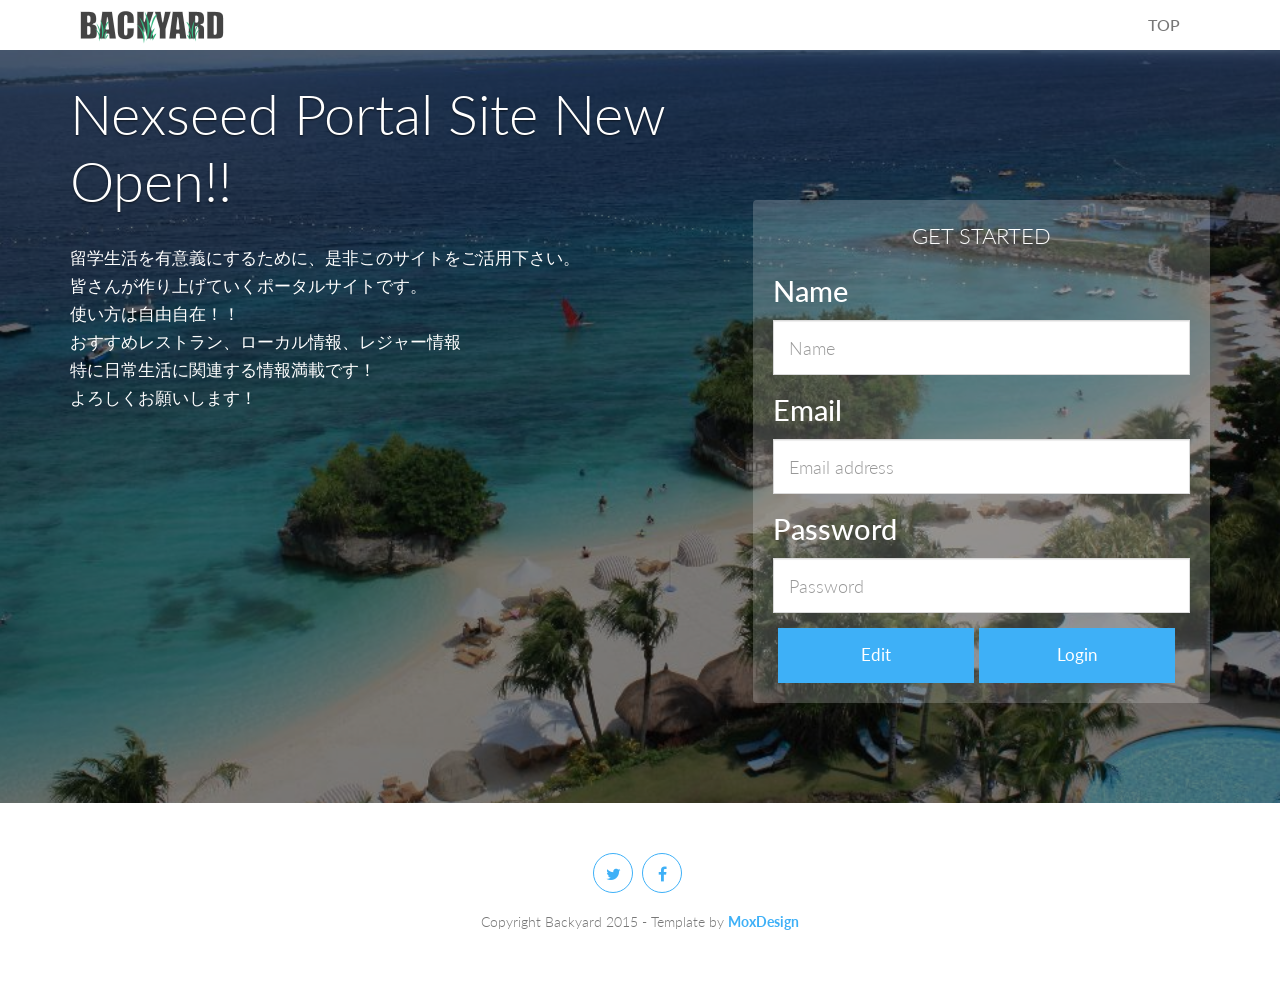
==== backyard/check_regist.html @ 1ed61579 "ファイル名変更" ====
<!DOCTYPE html>
<html lang="ja">
<head>

<!-- /.website title -->
<title>Nexseed Portal</title>
<meta name="viewport" content="width=device-width, initial-scale=1, maximum-scale=1, user-scalable=no">
<meta charset="UTF-8">

<!-- CSS Files -->
<link href="css/bootstrap.min.css" rel="stylesheet" media="screen">
<link href="css/font-awesome.min.css" rel="stylesheet">
<link href="fonts/icon-7-stroke/css/pe-icon-7-stroke.css" rel="stylesheet">
<link href="css/animate.css" rel="stylesheet" media="screen">
<link href="css/owl.theme.css" rel="stylesheet">
<link href="css/owl.carousel.css" rel="stylesheet">

<!-- Colors -->
<link href="css/css-index.css" rel="stylesheet" media="screen">
<!-- <link href="css/css-index-green.css" rel="stylesheet" media="screen"> -->
<!-- <link href="css/css-index-purple.css" rel="stylesheet" media="screen"> -->
<!-- <link href="css/css-index-red.css" rel="stylesheet" media="screen"> -->
<!-- <link href="css/css-index-orange.css" rel="stylesheet" media="screen"> -->
<!-- <link href="css/css-index-yellow.css" rel="stylesheet" media="screen"> -->

<!-- Google Fonts -->
<link rel="stylesheet" href="http://fonts.googleapis.com/css?family=Lato:100,300,400,700,900,100italic,300italic,400italic,700italic,900italic" />

</head>
  
<body data-spy="scroll" data-target="#navbar-scroll">
	<!-- さとしさん担当 -->
<div id="menu">
	<nav class="navbar-wrapper navbar-default" role="navigation">
		<div class="container">
			  <div class="navbar-header">
				<button type="button" class="navbar-toggle" data-toggle="collapse" data-target=".navbar-backyard">
				  <span class="sr-only">Toggle navigation</span>
				  <span class="icon-bar"></span>
				  <span class="icon-bar"></span>
				  <span class="icon-bar"></span>
				</button>
				<a class="navbar-brand site-name" href="#top"><img src="images/logo2.png" alt="logo"></a>
			  </div>
	 		<!-- NAVIGATION -->
			  <div id="navbar-scroll" class="collapse navbar-collapse navbar-backyard navbar-right">
				<ul class="nav navbar-nav">
					<li><a href="#intro">TOP</a></li>
				</ul>
			  </div>
		</div>
	</nav>
</div>
<!-- さとしさん担当 -->

<!-- /.preloader -->
<div id="preloader"></div>
<div id="top"></div>

<!-- /.parallax full screen background image -->
<div class="fullscreen landing parallax" style="background-image:url('images/top_image.jpg');" data-img-width="2000" data-img-height="1333" data-diff="100">
	<div class="overlay">
		<div class="container">
			<div class="row">
				<div class="col-md-7">

					<!-- /.main title -->
						<h1 class="wow fadeInLeft">
						Nexseed Portal Site New Open!!
						</h1>

					<!-- /.header paragraph -->
					<div class="landing-text wow fadeInUp">
						<p>留学生活を有意義にするために、是非このサイトをご活用下さい。<br>
						皆さんが作り上げていくポータルサイトです。<br>
						使い方は自由自在！！<br>
						おすすめレストラン、ローカル情報、レジャー情報<br>
						特に日常生活に関連する情報満載です！<br>
						よろしくお願いします！</p>
					</div>

				</div>
				<!-- /.signup form -->
				<div class="col-md-5">
				<!-- さとしさん担当 -->
					<div class="signup-header wow fadeInUp">
						<h3 class="form-title text-center">GET STARTED</h3>
						<form class="form-header" action="http://moxdesign.us10.list-manage.com/subscribe/post" role="form" method="POST" id="#">
						<input type="hidden" name="u" value="503bdae81fde8612ff4944435">
						<input type="hidden" name="id" value="bfdba52708">
							<div class="form-group">
								<h2>Name</h2>
								<input class="form-control input-lg" name="name" type="text" placeholder="Name" required>
							</div>
							<div class="form-group">
								<h2>Email</h2>
								<input class="form-control input-lg" name="password" type="email" placeholder="Email address" required>
							</div>
							<div class="form-group">
								<h2>Password</h2>
								<input class="form-control input-lg" name="password" type="text" placeholder="Password" required>
							</div>
							<div class="form-group last">
								<input type="submit" class="btn btn-warning btn-block btn-lg" value="Edit" style="margin-left:5px; float:left;">
 								<input type="submit" class="btn btn-warning btn-block btn-lg" value="Login" style="margin-left:5px; float:left;">
							</div>
						</form>
					</div>
				<!-- さとしさん担当終わり -->
				</div>
			</div>
		</div> 
	</div> 
</div>
 



<!-- /.intro section -->
<!-- <div id="intro">
	<div class="container">
		<div class="row"> -->
			<!-- /.intro content -->
			<!-- <div class="col-md-6 wow slideInRight">
				<h2>情報を探す</h2>
				<p></p>

					<div class="btn-section"><a href="#feature" class="btn-default">Learn More</a></div>
			</div>
		</div>
	</div>
</div> -->

<!-- /.feature section -->
<!-- <div id="feature">
	<div class="container">
		<div class="row row-feat">
			<div class="col-md-8"> -->
			
				<!-- /.feature 1 -->
				<!-- <div class="col-sm-6 feat-list">
					<i class="pe-7s-notebook pe-5x pe-va wow fadeInUp"></i>
					<div class="inner">
						<h4>Marketing Strategy</h4>
						<p>Good marketing makes the company look smart. Great marketing makes the customer feel smart.
						</p>
					</div>
				</div>
			</div>
		</div>
	</div>
</div>
 -->



<!-- /.download section -->
<!-- <div id="download">
	<div class="action fullscreen parallax" style="background-image:url('images/bg.jpg');" data-img-width="2000" data-img-height="1333" data-diff="100">
		<div class="overlay">
			<div class="container">
				<div class="col-md-8 col-md-offset-2 col-sm-12 text-center">
				</div>	
			</div>	
		</div>
	</div>
</div>
 -->

<!-- /.testimonial section -->
<!-- <div id="testi">
	<div class="container">
		<div class="text-center">
			<h2 class="wow fadeInLeft">最新の投稿</h2>
			<div class="title-line wow fadeInRight"></div>
		</div>
		<div class="row">
			<div class="col-sm-10 col-sm-offset-1">	
			   <div id="owl-testi" class="owl-carousel owl-theme wow fadeInUp">
				  -->
					<!-- /.testimonial 1 -->
					<!-- <div class="testi-item">
						<div class="box"> -->
						
							<!-- /.testimonial content -->
							<!-- <p class="message text-center">ここに最新コメント表示する</p>
						</div>
					</div>
				</div>
			</div>	
		</div>	
	</div>
</div> -->
<!-- /.footer -->
<footer id="footer">
	<div class="container">
		<div class="col-sm-4 col-sm-offset-4">
			<!-- /.social links -->
				<div class="social text-center">
					<ul>
						<li><a class="wow fadeInUp" href="https://twitter.com/"><i class="fa fa-twitter"></i></a></li>
						<li><a class="wow fadeInUp" href="https://www.facebook.com/" data-wow-delay="0.2s"><i class="fa fa-facebook"></i></a></li>
						<!-- <li><a class="wow fadeInUp" href="https://plus.google.com/" data-wow-delay="0.4s"><i class="fa fa-google-plus"></i></a></li> -->
						<!-- <li><a class="wow fadeInUp" href="https://instagram.com/" data-wow-delay="0.6s"><i class="fa fa-instagram"></i></a></li> -->
					</ul>
				</div>	
			<div class="text-center wow fadeInUp" style="font-size: 14px;">Copyright Backyard 2015 - Template by <a href="http://www.moxdesign.com">MoxDesign</a></div>
			<a href="#" class="scrollToTop"><i class="pe-7s-up-arrow pe-va"></i></a>
		</div>	
	</div>	
</footer>
	
	<!-- /.javascript files -->
    <script src="js/jquery.js"></script>
    <script src="js/bootstrap.min.js"></script>
    <script src="js/custom.js"></script>
    <script src="js/jquery.sticky.js"></script>
	<script src="js/wow.min.js"></script>
	<script src="js/owl.carousel.min.js"></script>
	<script>
		new WOW().init();
	</script>
  </body>
</html>
---- backyard/fonts/icon-7-stroke/css/pe-icon-7-stroke.css ----
@font-face {
	font-family: 'Pe-icon-7-stroke';
	src:url('../fonts/Pe-icon-7-stroke.eot?-2irksn');
	src:url('../fonts/Pe-icon-7-stroke.eot?#iefix-2irksn') format('embedded-opentype'),
		url('../fonts/Pe-icon-7-stroke.woff?-2irksn') format('woff'),
		url('../fonts/Pe-icon-7-stroke.ttf?-2irksn') format('truetype'),
		url('../fonts/Pe-icon-7-stroke.svg?-2irksn#Pe-icon-7-stroke') format('svg');
	font-weight: normal;
	font-style: normal;
}

[class^="pe-7s-"], [class*=" pe-7s-"] {
	display: inline-block;
	font-family: 'Pe-icon-7-stroke';
	speak: none;
	font-style: normal;
	font-weight: normal;
	font-variant: normal;
	text-transform: none;
	line-height: 1;

	/* Better Font Rendering =========== */
	-webkit-font-smoothing: antialiased;
	-moz-osx-font-smoothing: grayscale;
}

.pe-7s-cloud-upload:before {
	content: "\e68a";
}
.pe-7s-cash:before {
	content: "\e68c";
}
.pe-7s-close:before {
	content: "\e680";
}
.pe-7s-bluetooth:before {
	content: "\e68d";
}
.pe-7s-cloud-download:before {
	content: "\e68b";
}
.pe-7s-way:before {
	content: "\e68e";
}
.pe-7s-close-circle:before {
	content: "\e681";
}
.pe-7s-id:before {
	content: "\e68f";
}
.pe-7s-angle-up:before {
	content: "\e682";
}
.pe-7s-wristwatch:before {
	content: "\e690";
}
.pe-7s-angle-up-circle:before {
	content: "\e683";
}
.pe-7s-world:before {
	content: "\e691";
}
.pe-7s-angle-right:before {
	content: "\e684";
}
.pe-7s-volume:before {
	content: "\e692";
}
.pe-7s-angle-right-circle:before {
	content: "\e685";
}
.pe-7s-users:before {
	content: "\e693";
}
.pe-7s-angle-left:before {
	content: "\e686";
}
.pe-7s-user-female:before {
	content: "\e694";
}
.pe-7s-angle-left-circle:before {
	content: "\e687";
}
.pe-7s-up-arrow:before {
	content: "\e695";
}
.pe-7s-angle-down:before {
	content: "\e688";
}
.pe-7s-switch:before {
	content: "\e696";
}
.pe-7s-angle-down-circle:before {
	content: "\e689";
}
.pe-7s-scissors:before {
	content: "\e697";
}
.pe-7s-wallet:before {
	content: "\e600";
}
.pe-7s-safe:before {
	content: "\e698";
}
.pe-7s-volume2:before {
	content: "\e601";
}
.pe-7s-volume1:before {
	content: "\e602";
}
.pe-7s-voicemail:before {
	content: "\e603";
}
.pe-7s-video:before {
	content: "\e604";
}
.pe-7s-user:before {
	content: "\e605";
}
.pe-7s-upload:before {
	content: "\e606";
}
.pe-7s-unlock:before {
	content: "\e607";
}
.pe-7s-umbrella:before {
	content: "\e608";
}
.pe-7s-trash:before {
	content: "\e609";
}
.pe-7s-tools:before {
	content: "\e60a";
}
.pe-7s-timer:before {
	content: "\e60b";
}
.pe-7s-ticket:before {
	content: "\e60c";
}
.pe-7s-target:before {
	content: "\e60d";
}
.pe-7s-sun:before {
	content: "\e60e";
}
.pe-7s-study:before {
	content: "\e60f";
}
.pe-7s-stopwatch:before {
	content: "\e610";
}
.pe-7s-star:before {
	content: "\e611";
}
.pe-7s-speaker:before {
	content: "\e612";
}
.pe-7s-signal:before {
	content: "\e613";
}
.pe-7s-shuffle:before {
	content: "\e614";
}
.pe-7s-shopbag:before {
	content: "\e615";
}
.pe-7s-share:before {
	content: "\e616";
}
.pe-7s-server:before {
	content: "\e617";
}
.pe-7s-search:before {
	content: "\e618";
}
.pe-7s-film:before {
	content: "\e6a5";
}
.pe-7s-science:before {
	content: "\e619";
}
.pe-7s-disk:before {
	content: "\e6a6";
}
.pe-7s-ribbon:before {
	content: "\e61a";
}
.pe-7s-repeat:before {
	content: "\e61b";
}
.pe-7s-refresh:before {
	content: "\e61c";
}
.pe-7s-add-user:before {
	content: "\e6a9";
}
.pe-7s-refresh-cloud:before {
	content: "\e61d";
}
.pe-7s-paperclip:before {
	content: "\e69c";
}
.pe-7s-radio:before {
	content: "\e61e";
}
.pe-7s-note2:before {
	content: "\e69d";
}
.pe-7s-print:before {
	content: "\e61f";
}
.pe-7s-network:before {
	content: "\e69e";
}
.pe-7s-prev:before {
	content: "\e620";
}
.pe-7s-mute:before {
	content: "\e69f";
}
.pe-7s-power:before {
	content: "\e621";
}
.pe-7s-medal:before {
	content: "\e6a0";
}
.pe-7s-portfolio:before {
	content: "\e622";
}
.pe-7s-like2:before {
	content: "\e6a1";
}
.pe-7s-plus:before {
	content: "\e623";
}
.pe-7s-left-arrow:before {
	content: "\e6a2";
}
.pe-7s-play:before {
	content: "\e624";
}
.pe-7s-key:before {
	content: "\e6a3";
}
.pe-7s-plane:before {
	content: "\e625";
}
.pe-7s-joy:before {
	content: "\e6a4";
}
.pe-7s-photo-gallery:before {
	content: "\e626";
}
.pe-7s-pin:before {
	content: "\e69b";
}
.pe-7s-phone:before {
	content: "\e627";
}
.pe-7s-plug:before {
	content: "\e69a";
}
.pe-7s-pen:before {
	content: "\e628";
}
.pe-7s-right-arrow:before {
	content: "\e699";
}
.pe-7s-paper-plane:before {
	content: "\e629";
}
.pe-7s-delete-user:before {
	content: "\e6a7";
}
.pe-7s-paint:before {
	content: "\e62a";
}
.pe-7s-bottom-arrow:before {
	content: "\e6a8";
}
.pe-7s-notebook:before {
	content: "\e62b";
}
.pe-7s-note:before {
	content: "\e62c";
}
.pe-7s-next:before {
	content: "\e62d";
}
.pe-7s-news-paper:before {
	content: "\e62e";
}
.pe-7s-musiclist:before {
	content: "\e62f";
}
.pe-7s-music:before {
	content: "\e630";
}
.pe-7s-mouse:before {
	content: "\e631";
}
.pe-7s-more:before {
	content: "\e632";
}
.pe-7s-moon:before {
	content: "\e633";
}
.pe-7s-monitor:before {
	content: "\e634";
}
.pe-7s-micro:before {
	content: "\e635";
}
.pe-7s-menu:before {
	content: "\e636";
}
.pe-7s-map:before {
	content: "\e637";
}
.pe-7s-map-marker:before {
	content: "\e638";
}
.pe-7s-mail:before {
	content: "\e639";
}
.pe-7s-mail-open:before {
	content: "\e63a";
}
.pe-7s-mail-open-file:before {
	content: "\e63b";
}
.pe-7s-magnet:before {
	content: "\e63c";
}
.pe-7s-loop:before {
	content: "\e63d";
}
.pe-7s-look:before {
	content: "\e63e";
}
.pe-7s-lock:before {
	content: "\e63f";
}
.pe-7s-lintern:before {
	content: "\e640";
}
.pe-7s-link:before {
	content: "\e641";
}
.pe-7s-like:before {
	content: "\e642";
}
.pe-7s-light:before {
	content: "\e643";
}
.pe-7s-less:before {
	content: "\e644";
}
.pe-7s-keypad:before {
	content: "\e645";
}
.pe-7s-junk:before {
	content: "\e646";
}
.pe-7s-info:before {
	content: "\e647";
}
.pe-7s-home:before {
	content: "\e648";
}
.pe-7s-help2:before {
	content: "\e649";
}
.pe-7s-help1:before {
	content: "\e64a";
}
.pe-7s-graph3:before {
	content: "\e64b";
}
.pe-7s-graph2:before {
	content: "\e64c";
}
.pe-7s-graph1:before {
	content: "\e64d";
}
.pe-7s-graph:before {
	content: "\e64e";
}
.pe-7s-global:before {
	content: "\e64f";
}
.pe-7s-gleam:before {
	content: "\e650";
}
.pe-7s-glasses:before {
	content: "\e651";
}
.pe-7s-gift:before {
	content: "\e652";
}
.pe-7s-folder:before {
	content: "\e653";
}
.pe-7s-flag:before {
	content: "\e654";
}
.pe-7s-filter:before {
	content: "\e655";
}
.pe-7s-file:before {
	content: "\e656";
}
.pe-7s-expand1:before {
	content: "\e657";
}
.pe-7s-exapnd2:before {
	content: "\e658";
}
.pe-7s-edit:before {
	content: "\e659";
}
.pe-7s-drop:before {
	content: "\e65a";
}
.pe-7s-drawer:before {
	content: "\e65b";
}
.pe-7s-download:before {
	content: "\e65c";
}
.pe-7s-display2:before {
	content: "\e65d";
}
.pe-7s-display1:before {
	content: "\e65e";
}
.pe-7s-diskette:before {
	content: "\e65f";
}
.pe-7s-date:before {
	content: "\e660";
}
.pe-7s-cup:before {
	content: "\e661";
}
.pe-7s-culture:before {
	content: "\e662";
}
.pe-7s-crop:before {
	content: "\e663";
}
.pe-7s-credit:before {
	content: "\e664";
}
.pe-7s-copy-file:before {
	content: "\e665";
}
.pe-7s-config:before {
	content: "\e666";
}
.pe-7s-compass:before {
	content: "\e667";
}
.pe-7s-comment:before {
	content: "\e668";
}
.pe-7s-coffee:before {
	content: "\e669";
}
.pe-7s-cloud:before {
	content: "\e66a";
}
.pe-7s-clock:before {
	content: "\e66b";
}
.pe-7s-check:before {
	content: "\e66c";
}
.pe-7s-chat:before {
	content: "\e66d";
}
.pe-7s-cart:before {
	content: "\e66e";
}
.pe-7s-camera:before {
	content: "\e66f";
}
.pe-7s-call:before {
	content: "\e670";
}
.pe-7s-calculator:before {
	content: "\e671";
}
.pe-7s-browser:before {
	content: "\e672";
}
.pe-7s-box2:before {
	content: "\e673";
}
.pe-7s-box1:before {
	content: "\e674";
}
.pe-7s-bookmarks:before {
	content: "\e675";
}
.pe-7s-bicycle:before {
	content: "\e676";
}
.pe-7s-bell:before {
	content: "\e677";
}
.pe-7s-battery:before {
	content: "\e678";
}
.pe-7s-ball:before {
	content: "\e679";
}
.pe-7s-back:before {
	content: "\e67a";
}
.pe-7s-attention:before {
	content: "\e67b";
}
.pe-7s-anchor:before {
	content: "\e67c";
}
.pe-7s-albums:before {
	content: "\e67d";
}
.pe-7s-alarm:before {
	content: "\e67e";
}
.pe-7s-airplay:before {
	content: "\e67f";
}
---- backyard/css/css-index.css ----
/**
* Backyard
* Landing Page Template
* Author: MoxDesign - http://www.moxdesign.com
**/

html, body {
	width: 100%;
	overflow-x: hidden;
}
body {
	height:100%;
	font-family: "Lato", "Serif";
	font-weight: 300;
	padding:0;
	margin:0;
	font-size:16px;
	line-height: 28px;
	color: #777; 
	background: #fff;
	overflow-x:hidden;
	position: relative;
}
h1 { font-size: 3em; line-height:1.2em; margin:0 0 .3em; }
h2 { font-size: 1.8em; line-height:1.4em; margin:0 0 .3em;  }
h3 { font-size: 1.4em; line-height:1.4em; }
h4 { font-size: 1.25em; line-height:1.4em;}
h5 { font-size: 1.1em; line-height:1.4em; }
h6 { font-size: 1em; line-height:1.2em; }

h1 a, h2 a, h3 a, h4 a, h5 a, h6 a {
	text-decoration: none
}	 
p { 
	padding: 0 0 1em;
	margin:0;
}
a {
	color: #3eb0f7;
	outline: 0;
	font-weight: bold;
	-webkit-transition: all .8s ease;
	transition: all .8s ease;
} 
a:hover {
	text-decoration: none;
	color: #1f2222;
	-webkit-transition: all .8s ease;
	transition: all .8s ease;
}
.highlight {
	color: #3eb0f7;
}
#preloader { 
	position: fixed; 
	left: 0; 
	top: 0; 
	z-index: 999; 
	width: 100%; 
	height: 100%; 
	overflow: visible; 
	background: #fff url(../images/loading.gif) no-repeat center center;
}
.fullscreen {
    width:100%;
    min-height:100%;
	background-repeat:no-repeat;
    background-position:50% 50%;
    background-position:50% 50%\9 !important;
}
.overlay {
    background-color: rgba(0, 0, 0, 0.5);
    position: relative;
    width: 100%;
    height: 100%;
    display: block;
}
#menu {
	z-index: 99;
}
.navbar-default {
	background: rgba(255, 255, 255, 0.95);
	box-shadow: 0px 0.5px 2px #cecece;
}
.navbar-default .navbar-brand {
    padding: 7px;
}
.navbar-default .navbar-nav > li > a {
    color: #777;
	font-weight: 500;
}
.navbar-default .navbar-nav > li > a:hover,
.navbar-default .navbar-nav > li > a:focus {
    color: #3eb0f7;
}
.navbar-default .navbar-nav > .active > a, 
.navbar-default .navbar-nav > .active > a:hover, 
.navbar-default .navbar-nav > .active > a:focus {
	background: transparent;
    color: #3eb0f7;
}
.btn-default {
	font-size: 17px;
	margin: 30px 0 10px;
	margin-right: 10px;
	line-height: 20px;
	padding: 15px 35px;
	height: 50px;
	border: 2px solid #3eb0f7;
	background: transparent;
	transition: all 0.4s;
	color: #3eb0f7;
	border-radius: 100px;
}
.btn-default:hover, .btn-default:focus, .btn-default:active, .btn-default.active, .open > .dropdown-toggle.btn-default {
	border: 2px solid #3eb0f7;
	background: #3eb0f7;
	color: white;
}
.btn-primary {
	font-size: 17px;
	margin: 30px 0 10px;
	margin-right: 10px;
	line-height: 20px;
	padding: 15px 35px;
	height: 50px;
	border: 2px solid #3eb0f7;
	background: #3eb0f7;
	transition: all 0.4s;
	color: white;
	border-radius: 100px;
}
.btn-primary:hover, .btn-primary:focus, .btn-primary:active, .btn-primary.active, .open > .dropdown-toggle.btn-primary {
	border: 2px solid #3eb0f7;
	background: transparent;
	color: #3eb0f7;
}
.btn-secondary {
	font-size: 20px;
	font-weight: 300;
	line-height: 20px;
	padding: 20px 50px;
	height: 65px;
	border: none;
	background: #3eb0f7;
	transition: all 0.4s;
	color: white;
	border-radius: 4px;
}
.btn-secondary:hover, .btn-secondary:focus, .btn-secondary:active, .btn-secondary.active, .open > .dropdown-toggle.btn-secondary {
	background: #1f96e0;
	color: white
}

.site-name img {
	width: 150px; 
	height: 37px
}
.logo {
	margin: 100px 0 40px 0;
}
.logo img{
	width: 150px; 
	height: 37px
}
.landing h1{
	font-size: 56px;
	font-weight: 300;
	color: #fff;
	margin: 30px 0 30px 0;
	text-shadow: 0 1px 2px rgba(0, 0, 0, .6);
}
.landing p, .landing h2 {
	color: #fff;
}
.landing-text {
	margin-bottom: 20px;
}
.landing-text p {
	font-size: 17px !important; 
}
.head-btn {
	margin-bottom: 150px;
}
.option {
	text-transform: uppercase;
	padding: 5px;
	min-width: 80px;
	margin-right: 5px;
	transition: all 0.4s;
	font-size: 14px;
	color: #fff;
}
.signup-header {
	margin: 150px 0 100px;
	background: rgba(255,255,255,0.2);
	border-radius: 4px;
	padding-left: 20px;
	padding-right: 20px;
	padding-bottom: 75px;
}
.signup-header h3{
	padding: 20px 0 10px;
	color: white;
	font-weight: 300;
}
.form-header input {
	position: relative;
	padding: 5px 15px;
}
.form-header .form-control {
	border-radius: 0;
	border: solid 1px #dadada;
	background-color: #fff;
	color: #333;
	height: 55px;
}
.form-header .btn {
	border-radius: 0;
	height: 55px;
	width: 100%;
	background-color: #3eb0f7;
	color: white;
	font-size: 17px !important;
	padding: 0 33px;
	border: none;
	margin: 0;
	-webkit-transition: all .8s ease;
	transition: all .8s ease;
}
.form-header .btn:hover {
	background-color: #1f96e0;
	-webkit-transition: all .8s ease;
	transition: all .8s ease;
}
.privacy {
	padding-top: 0;
	font-size: 13px;
}
.signup-header p {
	color: white;
}
.privacy a {
	text-decoration: underline;
	color: white;
	font-weight: 300;
}
#policy {
	padding: 100px 0 70px;
}
#intro {
	padding: 100px 0 70px;
}
#intro h2 {
	font-size: 40px;
	font-weight: 300;
	margin: 15px 0 15px 0;
}
.intro-pic {
	margin-top: 20px;
}
.btn-section {
	padding-top: 20px;
}
#feature {
	padding-top: 100px;
	background: #f6f6f6;
}
#feature h2 {
	margin: 15px 0 15px 0;
	font-size: 40px;
	font-weight: 300;
}
#feature .feature-title p {
	font-size: 18px;
}
.row-feat {
	padding-top: 50px;
}
.feat-list {
	margin-top: 40px;
}
.feat-list i {
	font-size: 48px;
	float: left;
	width: 20%;
	color: #555;
	height: 100%;
	position: relative;
	opacity: 0.6;
	-webkit-transition: all .8s ease;
	transition: all .8s ease;
}
.feat-list:hover i {
	color: #3eb0f7;
	-webkit-transition: all .8s ease;
	transition: all .8s ease;
}
#feature .inner {
	float: left;
	display: inline-block;
	width: 80%;
}
#feature-2 {
	padding: 100px 0 100px;
}
#feature-2 h2 {
	font-size: 40px;
	font-weight: 300;
	margin: 15px 0 15px 0;
}
.feature-2-pic {
	margin-top: 20px;
}
.subscribe {
	color: #fff;
}
.subscribe p {
	margin: 30px auto 30px;
}
.subscribe-form {
	max-width: 400px;
	margin: 50px auto 150px;
	text-align: center;
	overflow: hidden;
}
.subscribe-form form {
	position: relative;
}
.subscribe-form input {
	max-width: 85%;
	position: relative;
	padding: 5px 25px;
}
.subscribe-form .form-control {
	border-radius: 4px 0 0 4px;
	border: none;
	background-color: rgba(255, 255, 255, 0.6);
	color: #333;
	font-size: 1.2em;
	height: 55px;
}
.subscribe-form button {
	border-radius: 0 4px 4px 0;
	background-color: #3eb0f7;
	color: #ffffff;
	font-size: 1em;
	line-height: 52px;
	position: absolute;
	top: 0px;
	right: 0px;
	padding: 0 30px;
	margin: 0;
	-webkit-transition: all .8s ease;
	transition: all .8s ease;
}
.subscribe-form .btn {
	height: 55px;
}
.subscribe-form .btn:hover {
	background-color: #1f96e0;
	color: #fff;
	-webkit-transition: all .8s ease;
	transition: all .8s ease;
}
.subscribe-form .form-control::-webkit-input-placeholder {
	color: #333;
}
.subscribe-form .form-control:-moz-placeholder { 
	color: #333;  
}
.subscribe-form .form-control::-moz-placeholder { 
	color: #333;  
}
.subscribe-form .form-control:-ms-input-placeholder {  
	color: #333;  
}
#package {
	padding-top: 100px;
}
.title-line {
    width: 100px;
    height: 3px;
    margin: 0 auto;
    background: #3eb0f7;
}
.price-box {
	border: solid 1px #d1d1d1;
}
.package-option {
	padding: 50px 0 100px;
}
.package-option ul {
	padding: 0;
}
.price-heading h3 {
	margin-top: 0;
}
.price-heading i {
	color: #d1d1d1;
	font-size: 75px;
	margin-top: 20px;
}
.price-group {
	padding: 30px 0 10px;
}
.price-group .dollar {
	font-size: 20px;
	position: relative;
	bottom: 48px;
}
.price-group .price {
	color: #3eb0f7;
	font-size: 90px;
	font-weight: 500;
}
.price-group .time {
	font-size: 18px;
}
.price-feature li {
	margin-left: 30px;
	margin-right: 30px;
	list-style: none;
	border-bottom: solid 1px #d1d1d1;
	line-height: 40px;
}
.btn-price {
	margin: 5px 0 15px;
	font-size: 17px;
	padding: 7px 35px;
	height: 40px;
	background: #3eb0f7;
	transition: all 0.4s;
	color: white;
	border-radius: 4px;	
}
.btn-price:hover {
	background: #1f96e0;
	color: white;
}
#client {
	background: #f6f6f6;
	padding: 70px 0 70px;
}
#client img {
	max-height: 50px;
	margin: 0 20px;
	opacity: 1;
	transition: all 0.3s ease;
	-webkit-transition: all 0.3s ease;
	-moz-transition: all 0.3s ease;
}
#client img:hover {
	opacity: 0.7;
	transition: all 0.3s ease;
	-webkit-transition: all 0.3s ease;
	-moz-transition: all 0.3s ease;
}
#testi {
	padding: 100px 0 100px;
}
.testi-item {
	display: block;
	width: 100%;
	height: auto;
	position: relative;
	margin-top: 30px;
}
.testi-item .box {
	margin-right: 15px;
	margin-left: 15px;
}
.testi-item .box .message {
	padding: 20px;
	font-style: italic;
	line-height: 30px;
	font-weight: 300;
	font-size: 20px;
}
.testi-item .client-pic img {
	width: 70px;
	height: 70px;
	border-radius: 50%;
	max-width: 100%;
}
.testi-item .client-info .client-name {
	margin-top: 10px;
	font-size: 16px;
}
.testi-item .client-info .company {
	font-style: italic;
	color: #3eb0f7;
}
.owl-theme .owl-controls .owl-page span{
	background: #3eb0f7;
}
.video-header {
	margin: 40px 0 30px;
}
.video-embed {
	position: relative;
	padding-top: 56.25%; 
	height: 0;
	background-color: #000000;
	-webkit-box-shadow: 0 5px 15px rgba(0,0,0,0.2);
	box-shadow: 0 5px 15px rgba(0,0,0,0.2);
}
.video-embed iframe {
	position: absolute;
	top: 0;
	left: 0;
	width: 100%;
	height: 100%;
}
.action {
	color: #fff;
}
.action h2 {
	margin-top: 100px;
	font-size: 40px;
	font-weight: 300;
}
.download-cta {
	padding: 50px 0 160px;
}
#contact {
	width: 100%;
	min-height: 100%;
}
#contact  h2{
	color: white;
}
.ul-address a {
	font-weight: normal;
}
.ul-address a:hover {
	color: white;
}
.ul-address li {
	padding-right: 20px; 
	margin-bottom: 8px; 
	list-style: none;
	color: white;
}
.ul-address i {
	margin-left: 15px;
	position: absolute; 
	left: 0;
	color: #3eb0f7; 
	font-size: 25px;
	line-height: 30px;
}
.contact-row {
	margin: 100px 0 100px;
}
#contact-form {
	margin: 0 auto;
}
#contact-form input {
	position: relative;
	padding: 5px 25px;
	width: 100%;
}
#contact-form textarea {
	position: relative;
	padding: 10px 25px;
	width: 100%;
	height: 120px !important;
}
#contact-form .form-control {
	border-radius: 0;
	border: solid 1px #dadada;
	background-color: #fff;
	color: #333;
	font-size: 1.2em;
	height: 55px;
}
#contact-form .btn {
	height: 55px;
	width: 100%;
	background-color: #3eb0f7;
	color: #ffffff;
	font-size: 17px !important;
	line-height: 18px;
	padding: 0 33px;
	border: none;
	border-radius: 0;
	margin: 0;
	-webkit-transition: all .8s ease;
	transition: all .8s ease;
}
#contact-form .btn:hover {
	background-color: #1f96e0;
	-webkit-transition: all .8s ease;
	transition: all .8s ease;
}
#footer {
	background: #fff;
	padding: 50px 0 50px;
}
.social ul {
	padding: 0;
	list-style: none;
}
.social li {
	display: inline-block;
	padding-right: .3em;
	padding-bottom: .3em;
}
.social li a {
	display: block;
	width: 40px;
	height: 40px;
	line-height: 40px;
	color: #3eb0f7;
	border-radius: 50%;
	background: #fff;
	border: solid 1px #3eb0f7;
	-webkit-transition: all .8s ease;
	transition: all .8s ease;
}
.social li a:hover {
	color: #fff;
	background: #3eb0f7;
}
#shortcode-basic {
	padding: 70px 0 10px;
}
#shortcode-button {
	padding: 50px 0 10px;
	width: 100%;
	min-height: 100%;
}
#shortcode-button .form-horizontal {
	padding-left: 20px;
	padding-right: 20px;
}
#shortcode-icon {
	padding: 70px 0 10px;
}
#shortcode-alert {
	padding: 70px 0 10px;
}
#shortcode-table {
	padding: 70px 0 10px;
}
#shortcode-column {
	padding: 50px 0 10px;
}
.social-icons i {
	color: #3eb0f7;
	font-size: 30px;
	line-height: 40px
}
#shortcode-alert {
	padding: 70px 0 30px;
}
.alert { 
	border: none; 
	border-radius: 0; 
	position: relative; 
	font-size: 17px; 
	line-height: 22px; 
	padding: 16px; 
	padding-left: 60px; 
}
.alert i { 
	font-size: 28px; 
	position: absolute; 
	left: 15px; 
	top: 13px; 
} 
.icon-demo i {
	font-size: 70px;
	margin-right: 20px;
}
.table > thead > tr > th { 
	background: #3eb0f7; 
	color: #fff; 
	border-bottom: 0; 
	text-transform: uppercase; 
}
.table > thead > tr > th, 
.table > tbody > tr > td { 
	font-size: 15px; 
	font-weight: 300; 
	padding: 20px 20px; 
}
.table-bg > tbody > tr:nth-child(odd) > td, 
.table-bg > tbody > tr:nth-child(odd) > th { 
	background: #fff; 
}
.table-bg > tbody > tr:nth-child(even) > td, 
.table-bg > tbody > tr:nth-child(even) > th { 
	background: #f6f6f6; 
}
.scrollToTop{
	width: 40px; 
	height: 40px;
	padding: 5px;
	font-size: 30px;
	text-align: center; 
	background: rgba(0, 0, 0, 0.2);
	color: white;
	position: fixed;
	bottom: 20px;
	right: 20px;
	border-radius: 50%;
	display: none;
}
.scrollToTop:hover{
	color: #3eb0f7;
}
.control-group .controls {
	overflow-x: hidden;
}
/* iPads (portrait) ----------- */
@media only screen 
and (min-width : 768px) 
and (max-width : 1024px) 
and (orientation : portrait) {
	.head-btn {
		margin: 50px 0 100px;
	}
	.signup-header {
		margin: 50px 0 100px;
	}
	.price-feature li {
		margin-left: 15px;
		margin-right: 15px;
	}
	.btn-price {
		padding: 7px 25px;
	}
	#intro {
		padding: 30px 0 50px;
	}
	#policy {
		padding: 30px 0 50px;
	}
	#intro h2, #feature-2 h2 {
		text-align: center;
	}
	#intro p, #feature-2 p {
		text-align: center;
	}
	.btn-section {
		text-align: center;
	}
	#feature {
		padding-top: 75px;
	}
	.feature-img {
		margin-top: 0;
	}	
	.row-feat {
		padding-top: 10px;
		padding-bottom: 40px;
	}
	#feature-2 {
		padding: 80px 0 80px;
	}
	.feature-2-pic {
		margin-top: 40px;
	}
	#client img {
		margin: 10px 0 10px;
		max-height: 40px;
	}	
	.video-header {
		margin: 50px 0 30px;
	}
	#bottom-action {
		text-align: center;
	}
	.button-demo li {
		padding-bottom: 50px;
	}
}

/* iPads (landscape) ----------- */
@media only screen 
and (min-width : 768px) 
and (max-width : 1024px) 
and (orientation : landscape) {
	.logo {
		margin: 100px 0 30px 0;
	}
	.landing h1{
		margin: 60px 0 60px 0;
	}	
	.landing-text {
		margin: 60px 0 40px 0;
	}
	.signup-header {
		margin-top: 250px;
	}
	.intro-pic {
		margin-top: 100px;
	}
	.feature-img {
		margin-top: 30px;
	}	
	.feat-list {
		margin-top: 10px;
	}
	.feat-list p {
		font-size: 15px;
	}
	.feature-2-pic {
		margin-top: 50px;
	}
	#client img {
		max-height: 45px;
	}	
	.video-header {
		margin: 50px 0 30px;
	}
}

/* smart-phone ----------- */
@media (max-width: 767px) {
	.logo {
		margin: 40px 0 30px 0;
	}
	.head-btn {
		margin: 30px 0 80px;
	}
	.signup-header {
		margin: 70px 0 80px;
	}
	#intro {
		padding: 70px 0 70px;
	}
	#policy {
		padding: 70px 0 70px;
	}
	#intro h2, #feature-2 h2 {
		font-weight: 150;
		text-align: center;
	}
	#intro p, #feature-2 p {
		text-align: center;
	}
	.btn-section {
		text-align: center;
	}
	#feature {
		padding-top: 50px;
	}
	.row-feat {
		padding-top: 10px;
		padding-bottom: 40px;
	}
	.feat-list i {
		padding-left: 40px;
	}
	#feature-2 {
		padding: 40px 0 50px;
	}
	.feature-2-pic {
		margin-top: 50px;
	}
	#package {
		padding-top: 80px;
	}
	.package-option {
		padding: 50px 0 50px;
	}
	.price-box {
		margin-bottom: 30px;
	}
	#client img {
		margin: 10px 0 10px;
	}	
	.contact-left {
		margin-bottom: 50px;
	}
	.video-header {
		margin: 50px 0 30px;
	}
	#bottom-action {
		text-align: center;
	}
}	
/* iPhone 6Plus (landscape) ----------- */
@media (max-width: 736px) {
	.feature-img {
		margin-top: 0;
	}
}

/* iPhone 6 (landscape) ----------- */
@media (max-width: 667px) {
	.logo {
		margin: 30px 0 30px 0;
	}
	.landing h1{
		font-size: 50px;
		margin: 10px 0 25px 0;
	}
	.landing-text {
		margin-top: 20px;
	}
	.subscribe p {
		margin: 25px auto 15px;
	}
	.subscribe-form {
		margin: 20px auto 100px;
	}
	.action h2 {
		margin-top: 70px;
	}
	.download-cta {
		padding: 50px 0 100px;
	}
}

/* iPhone 5 (landscape) ----------- */
@media (max-width: 568px){
	.logo {
		margin: 15px 0 15px 0;
	}
	.landing h1{
		font-size: 40px;
		margin: 20px 0 10px 0;
	}
	.landing-text p {
		font-size: 16px !important; 
	}
	#intro {
		padding-top: 50px;
	}
	#policy {
		padding-top: 50px;
	}
	#feature {
		padding-top: 50px;
	}
	.feat-list i {
		padding-left: 20px;
	}
	#feature-2 {
		padding: 50px 0 70px;
	}
	#screenshot {
		padding-top: 70px;
	}	
	.screenshots {
		padding-top: 30px;
		padding-bottom: 70px;
	}
	#testi {
		padding: 70px 0 70px;
	}
	.testi-item .box .message {
		line-height: 25px;
		font-size: 18px;
	}
	.action h2 {
		margin: 50px 0 20px;
	}
	.download-text p {
		line-height: 1.5;	
	}	
}

/* iPhone 4 (landscape) ----------- */
@media (max-width: 480px) {
	.feat-list i {
		padding-left: 5px;
	}
	.action h2 {
		font-size: 30px;
	}
	.button-demo li {
		padding-bottom: 50px;
	}
}

/* smart phone width: 360px ----------- */
@media (max-width: 360px) {
	#intro h2, #feature h2, #feature-2 h2 {
		font-size: 30px;
	}
	.feat-list i {
		padding-left: 0;
	}
	#feature .inner {
		padding-left: 15px;
	}
	.video-header {
		margin: 30px 0 30px;
	}
}

/* iPhone 4/5 (portrait) ----------- */
@media (max-width: 320px) {
	.logo {
		margin: 30px 0 20px 0;
	}
	.landing h1{
		margin: 20px 0 35px 0;
	}
	.btn-default {
		font-size: 16px;
		margin: 30px 0 10px;
		padding: 15px 30px;
		height: 35px;
		border-radius: 80px;
	}
	.btn-primary {
		font-size: 16px;
		margin: 30px 0 10px;
		margin-right: 15px;
		padding: 15px 30px;
		height: 35px;
		border-radius: 80px;
	}
	.subscribe-form {
		margin: 50px auto 110px;
	}
	.subscribe-form input {
		padding: 5px 15px;
	}
	.subscribe-form button {
		padding: 0 15px;
	}
	.action h2 {
		margin: 70px 0 20px;
	}
	.table > thead > tr > th, 
	.table > tbody > tr > td { 
		padding: 20px 10px; 
	}
}
---- backyard/css/css-index-green.css ----
/**
* Backyard
* Landing Page Template
* Author: MoxDesign - http://www.moxdesign.com
**/

html, body {
	width: 100%;
	overflow-x: hidden;
}
body {
	height:100%;
	font-family: "Lato", "Serif";
	font-weight: 300;
	padding:0;
	margin:0;
	font-size:16px;
	line-height: 28px;
	color: #777; 
	background: #fff;
	overflow-x:hidden;
	position: relative;
}
h1 { font-size: 3em; line-height:1.2em; margin:0 0 .3em; }
h2 { font-size: 1.8em; line-height:1.4em; margin:0 0 .3em;  }
h3 { font-size: 1.4em; line-height:1.4em; }
h4 { font-size: 1.25em; line-height:1.4em;}
h5 { font-size: 1.1em; line-height:1.4em; }
h6 { font-size: 1em; line-height:1.2em; }

h1 a, h2 a, h3 a, h4 a, h5 a, h6 a {
	text-decoration: none
}	 
p { 
	padding: 0 0 1em;
	margin:0;
}
a {
	color: #7cb854;
	outline: 0;
	font-weight: bold;
	-webkit-transition: all .8s ease;
	transition: all .8s ease;
} 
a:hover {
	text-decoration: none;
	color: #1f2222;
	-webkit-transition: all .8s ease;
	transition: all .8s ease;
}
.highlight {
	color: #7cb854;
}
#preloader { 
	position: fixed; 
	left: 0; 
	top: 0; 
	z-index: 999; 
	width: 100%; 
	height: 100%; 
	overflow: visible; 
	background: #fff url(../images/loading.gif) no-repeat center center;
}
.fullscreen {
    width:100%;
    min-height:100%;
	background-repeat:no-repeat;
    background-position:50% 50%;
    background-position:50% 50%\9 !important;
}
.overlay {
    background-color: rgba(0, 0, 0, 0.5);
    position: relative;
    width: 100%;
    height: 100%;
    display: block;
}
#menu {
	z-index: 99;
}
.navbar-default {
	background: rgba(255, 255, 255, 0.95);
	box-shadow: 0px 0.5px 2px #cecece;
}
.navbar-default .navbar-brand {
    padding: 7px;
}
.navbar-default .navbar-nav > li > a {
    color: #777;
	font-weight: 500;
}
.navbar-default .navbar-nav > li > a:hover,
.navbar-default .navbar-nav > li > a:focus {
    color: #7cb854;
}
.navbar-default .navbar-nav > .active > a, 
.navbar-default .navbar-nav > .active > a:hover, 
.navbar-default .navbar-nav > .active > a:focus {
	background: transparent;
    color: #7cb854;
}
.btn-default {
	font-size: 17px;
	margin: 30px 0 10px;
	margin-right: 10px;
	line-height: 20px;
	padding: 15px 35px;
	height: 50px;
	border: 2px solid #7cb854;
	background: transparent;
	transition: all 0.4s;
	color: #7cb854;
	border-radius: 100px;
}
.btn-default:hover, .btn-default:focus, .btn-default:active, .btn-default.active, .open > .dropdown-toggle.btn-default {
	border: 2px solid #7cb854;
	background: #7cb854;
	color: white;
}
.btn-primary {
	font-size: 17px;
	margin: 30px 0 10px;
	margin-right: 10px;
	line-height: 20px;
	padding: 15px 35px;
	height: 50px;
	border: 2px solid #7cb854;
	background: #7cb854;
	transition: all 0.4s;
	color: white;
	border-radius: 100px;
}
.btn-primary:hover, .btn-primary:focus, .btn-primary:active, .btn-primary.active, .open > .dropdown-toggle.btn-primary {
	border: 2px solid #7cb854;
	background: transparent;
	color: #7cb854;
}
.btn-secondary {
	font-size: 20px;
	font-weight: 300;
	line-height: 20px;
	padding: 20px 50px;
	height: 65px;
	border: none;
	background: #7cb854;
	transition: all 0.4s;
	color: white;
	border-radius: 4px;
}
.btn-secondary:hover, .btn-secondary:focus, .btn-secondary:active, .btn-secondary.active, .open > .dropdown-toggle.btn-secondary {
	background: #65a839;
	color: white
}

.site-name img {
	width: 150px; 
	height: 37px
}
.logo {
	margin: 100px 0 40px 0;
}
.logo img{
	width: 150px; 
	height: 37px
}
.landing h1{
	font-size: 56px;
	font-weight: 300;
	color: #fff;
	margin: 30px 0 30px 0;
	text-shadow: 0 1px 2px rgba(0, 0, 0, .6);
}
.landing p, .landing h2 {
	color: #fff;
}
.landing-text {
	margin-bottom: 20px;
}
.landing-text p {
	font-size: 17px !important; 
}
.head-btn {
	margin-bottom: 150px;
}
.option {
	text-transform: uppercase;
	padding: 5px;
	min-width: 80px;
	margin-right: 5px;
	transition: all 0.4s;
	font-size: 14px;
	color: #fff;
}
.signup-header {
	margin: 150px 0 100px;
	background: rgba(255,255,255,0.2);
	border-radius: 4px;
	padding-left: 20px;
	padding-right: 20px;	
}
.signup-header h3{
	padding: 20px 0 10px;
	color: white;
	font-weight: 300;
}
.form-header input {
	position: relative;
	padding: 5px 15px;
}
.form-header .form-control {
	border-radius: 0;
	border: solid 1px #dadada;
	background-color: #fff;
	color: #333;
	height: 55px;
}
.form-header .btn {
	border-radius: 0;
	height: 55px;
	width: 100%;
	background-color: #7cb854;
	color: white;
	font-size: 17px !important;
	padding: 0 33px;
	border: none;
	margin: 0;
	-webkit-transition: all .8s ease;
	transition: all .8s ease;
}
.form-header .btn:hover {
	background-color: #65a839;
	-webkit-transition: all .8s ease;
	transition: all .8s ease;
}
.privacy {
	padding-top: 0;
	font-size: 13px;
}
.signup-header p {
	color: white;
}
.privacy a {
	text-decoration: underline;
	color: white;
	font-weight: 300;
}
#policy {
	padding: 100px 0 70px;
}
#intro {
	padding: 100px 0 70px;
}
#intro h2 {
	font-size: 40px;
	font-weight: 300;
	margin: 15px 0 15px 0;
}
.intro-pic {
	margin-top: 20px;
}
.btn-section {
	padding-top: 20px;
}
#feature {
	padding-top: 100px;
	background: #f6f6f6;
}
#feature h2 {
	margin: 15px 0 15px 0;
	font-size: 40px;
	font-weight: 300;
}
#feature .feature-title p {
	font-size: 18px;
}
.row-feat {
	padding-top: 50px;
}
.feat-list {
	margin-top: 40px;
}
.feat-list i {
	font-size: 48px;
	float: left;
	width: 20%;
	color: #555;
	height: 100%;
	position: relative;
	opacity: 0.6;
	-webkit-transition: all .8s ease;
	transition: all .8s ease;
}
.feat-list:hover i {
	color: #7cb854;
	-webkit-transition: all .8s ease;
	transition: all .8s ease;
}
#feature .inner {
	float: left;
	display: inline-block;
	width: 80%;
}
#feature-2 {
	padding: 100px 0 100px;
}
#feature-2 h2 {
	font-size: 40px;
	font-weight: 300;
	margin: 15px 0 15px 0;
}
.feature-2-pic {
	margin-top: 20px;
}
.subscribe {
	color: #fff;
}
.subscribe p {
	margin: 30px auto 30px;
}
.subscribe-form {
	max-width: 400px;
	margin: 50px auto 150px;
	text-align: center;
	overflow: hidden;
}
.subscribe-form form {
	position: relative;
}
.subscribe-form input {
	max-width: 85%;
	position: relative;
	padding: 5px 25px;
}
.subscribe-form .form-control {
	border-radius: 4px 0 0 4px;
	border: none;
	background-color: rgba(255, 255, 255, 0.6);
	color: #333;
	font-size: 1.2em;
	height: 55px;
}
.subscribe-form button {
	border-radius: 0 4px 4px 0;
	background-color: #7cb854;
	color: #ffffff;
	font-size: 1em;
	line-height: 52px;
	position: absolute;
	top: 0px;
	right: 0px;
	padding: 0 30px;
	margin: 0;
	-webkit-transition: all .8s ease;
	transition: all .8s ease;
}
.subscribe-form .btn {
	height: 55px;
}
.subscribe-form .btn:hover {
	background-color: #65a839;
	color: #fff;
	-webkit-transition: all .8s ease;
	transition: all .8s ease;
}
.subscribe-form .form-control::-webkit-input-placeholder {
	color: #333;
}
.subscribe-form .form-control:-moz-placeholder { 
	color: #333;  
}
.subscribe-form .form-control::-moz-placeholder { 
	color: #333;  
}
.subscribe-form .form-control:-ms-input-placeholder {  
	color: #333;  
}
#package {
	padding-top: 100px;
}
.title-line {
    width: 100px;
    height: 3px;
    margin: 0 auto;
    background: #7cb854;
}
.price-box {
	border: solid 1px #d1d1d1;
}
.package-option {
	padding: 50px 0 100px;
}
.package-option ul {
	padding: 0;
}
.price-heading h3 {
	margin-top: 0;
}
.price-heading i {
	color: #d1d1d1;
	font-size: 75px;
	margin-top: 20px;
}
.price-group {
	padding: 30px 0 10px;
}
.price-group .dollar {
	font-size: 20px;
	position: relative;
	bottom: 48px;
}
.price-group .price {
	color: #7cb854;
	font-size: 90px;
	font-weight: 500;
}
.price-group .time {
	font-size: 18px;
}
.price-feature li {
	margin-left: 30px;
	margin-right: 30px;
	list-style: none;
	border-bottom: solid 1px #d1d1d1;
	line-height: 40px;
}
.btn-price {
	margin: 5px 0 15px;
	font-size: 17px;
	padding: 7px 35px;
	height: 40px;
	background: #7cb854;
	transition: all 0.4s;
	color: white;
	border-radius: 4px;	
}
.btn-price:hover {
	background: #65a839;
	color: white;
}
#client {
	background: #f6f6f6;
	padding: 70px 0 70px;
}
#client img {
	max-height: 50px;
	margin: 0 20px;
	opacity: 1;
	transition: all 0.3s ease;
	-webkit-transition: all 0.3s ease;
	-moz-transition: all 0.3s ease;
}
#client img:hover {
	opacity: 0.7;
	transition: all 0.3s ease;
	-webkit-transition: all 0.3s ease;
	-moz-transition: all 0.3s ease;
}
#testi {
	padding: 100px 0 100px;
}
.testi-item {
	display: block;
	width: 100%;
	height: auto;
	position: relative;
	margin-top: 30px;
}
.testi-item .box {
	margin-right: 15px;
	margin-left: 15px;
}
.testi-item .box .message {
	padding: 20px;
	font-style: italic;
	line-height: 30px;
	font-weight: 300;
	font-size: 20px;
}
.testi-item .client-pic img {
	width: 70px;
	height: 70px;
	border-radius: 50%;
	max-width: 100%;
}
.testi-item .client-info .client-name {
	margin-top: 10px;
	font-size: 16px;
}
.testi-item .client-info .company {
	font-style: italic;
	color: #7cb854;
}
.owl-theme .owl-controls .owl-page span{
	background: #7cb854;
}
.video-header {
	margin: 40px 0 30px;
}
.video-embed {
	position: relative;
	padding-top: 56.25%; 
	height: 0;
	background-color: #000000;
	-webkit-box-shadow: 0 5px 15px rgba(0,0,0,0.2);
	box-shadow: 0 5px 15px rgba(0,0,0,0.2);
}
.video-embed iframe {
	position: absolute;
	top: 0;
	left: 0;
	width: 100%;
	height: 100%;
}
.action {
	color: #fff;
}
.action h2 {
	margin-top: 100px;
	font-size: 40px;
	font-weight: 300;
}
.download-cta {
	padding: 50px 0 160px;
}
#contact {
	width: 100%;
	min-height: 100%;
}
#contact  h2{
	color: white;
}
.ul-address a {
	font-weight: normal;
}
.ul-address a:hover {
	color: white;
}
.ul-address li {
	padding-right: 20px; 
	margin-bottom: 8px; 
	list-style: none;
	color: white;
}
.ul-address i {
	margin-left: 15px;
	position: absolute; 
	left: 0;
	color: #7cb854; 
	font-size: 25px;
	line-height: 30px;
}
.contact-row {
	margin: 100px 0 100px;
}
#contact-form {
	margin: 0 auto;
}
#contact-form input {
	position: relative;
	padding: 5px 25px;
	width: 100%;
}
#contact-form textarea {
	position: relative;
	padding: 10px 25px;
	width: 100%;
	height: 120px !important;
}
#contact-form .form-control {
	border-radius: 0;
	border: solid 1px #dadada;
	background-color: #fff;
	color: #333;
	font-size: 1.2em;
	height: 55px;
}
#contact-form .btn {
	height: 55px;
	width: 100%;
	background-color: #7cb854;
	color: #ffffff;
	font-size: 17px !important;
	line-height: 18px;
	padding: 0 33px;
	border: none;
	border-radius: 0;
	margin: 0;
	-webkit-transition: all .8s ease;
	transition: all .8s ease;
}
#contact-form .btn:hover {
	background-color: #65a839;
	-webkit-transition: all .8s ease;
	transition: all .8s ease;
}
#footer {
	background: #fff;
	padding: 50px 0 50px;
}
.social ul {
	padding: 0;
	list-style: none;
}
.social li {
	display: inline-block;
	padding-right: .3em;
	padding-bottom: .3em;
}
.social li a {
	display: block;
	width: 40px;
	height: 40px;
	line-height: 40px;
	color: #7cb854;
	border-radius: 50%;
	background: #fff;
	border: solid 1px #7cb854;
	-webkit-transition: all .8s ease;
	transition: all .8s ease;
}
.social li a:hover {
	color: #fff;
	background: #7cb854;
}
#shortcode-basic {
	padding: 70px 0 10px;
}
#shortcode-button {
	padding: 50px 0 10px;
	width: 100%;
	min-height: 100%;
}
#shortcode-button .form-horizontal {
	padding-left: 20px;
	padding-right: 20px;
}
#shortcode-icon {
	padding: 70px 0 10px;
}
#shortcode-alert {
	padding: 70px 0 10px;
}
#shortcode-table {
	padding: 70px 0 10px;
}
#shortcode-column {
	padding: 50px 0 10px;
}
.social-icons i {
	color: #7cb854;
	font-size: 30px;
	line-height: 40px
}
#shortcode-alert {
	padding: 70px 0 30px;
}
.alert { 
	border: none; 
	border-radius: 0; 
	position: relative; 
	font-size: 17px; 
	line-height: 22px; 
	padding: 16px; 
	padding-left: 60px; 
}
.alert i { 
	font-size: 28px; 
	position: absolute; 
	left: 15px; 
	top: 13px; 
} 
.icon-demo i {
	font-size: 70px;
	margin-right: 20px;
}
.table > thead > tr > th { 
	background: #7cb854; 
	color: #fff; 
	border-bottom: 0; 
	text-transform: uppercase; 
}
.table > thead > tr > th, 
.table > tbody > tr > td { 
	font-size: 15px; 
	font-weight: 300; 
	padding: 20px 20px; 
}
.table-bg > tbody > tr:nth-child(odd) > td, 
.table-bg > tbody > tr:nth-child(odd) > th { 
	background: #fff; 
}
.table-bg > tbody > tr:nth-child(even) > td, 
.table-bg > tbody > tr:nth-child(even) > th { 
	background: #f6f6f6; 
}
.scrollToTop{
	width: 40px; 
	height: 40px;
	padding: 5px;
	font-size: 30px;
	text-align: center; 
	background: rgba(0, 0, 0, 0.2);
	color: white;
	position: fixed;
	bottom: 20px;
	right: 20px;
	border-radius: 50%;
	display: none;
}
.scrollToTop:hover{
	color: #7cb854;
}
.control-group .controls {
	overflow-x: hidden;
}
/* iPads (portrait) ----------- */
@media only screen 
and (min-width : 768px) 
and (max-width : 1024px) 
and (orientation : portrait) {
	.head-btn {
		margin: 50px 0 100px;
	}
	.signup-header {
		margin: 50px 0 100px;
	}
	.price-feature li {
		margin-left: 15px;
		margin-right: 15px;
	}
	.btn-price {
		padding: 7px 25px;
	}
	#intro {
		padding: 30px 0 50px;
	}
	#policy {
		padding: 30px 0 50px;
	}
	#intro h2, #feature-2 h2 {
		text-align: center;
	}
	#intro p, #feature-2 p {
		text-align: center;
	}
	.btn-section {
		text-align: center;
	}
	#feature {
		padding-top: 75px;
	}
	.feature-img {
		margin-top: 0;
	}	
	.row-feat {
		padding-top: 10px;
		padding-bottom: 40px;
	}
	#feature-2 {
		padding: 80px 0 80px;
	}
	.feature-2-pic {
		margin-top: 40px;
	}
	#client img {
		margin: 10px 0 10px;
		max-height: 40px;
	}	
	.video-header {
		margin: 50px 0 30px;
	}
	#bottom-action {
		text-align: center;
	}
	.button-demo li {
		padding-bottom: 50px;
	}
}

/* iPads (landscape) ----------- */
@media only screen 
and (min-width : 768px) 
and (max-width : 1024px) 
and (orientation : landscape) {
	.logo {
		margin: 100px 0 30px 0;
	}
	.landing h1{
		margin: 60px 0 60px 0;
	}	
	.landing-text {
		margin: 60px 0 40px 0;
	}
	.signup-header {
		margin-top: 250px;
	}
	.intro-pic {
		margin-top: 100px;
	}
	.feature-img {
		margin-top: 30px;
	}	
	.feat-list {
		margin-top: 10px;
	}
	.feat-list p {
		font-size: 15px;
	}
	.feature-2-pic {
		margin-top: 50px;
	}
	#client img {
		max-height: 45px;
	}	
	.video-header {
		margin: 50px 0 30px;
	}
}

/* smart-phone ----------- */
@media (max-width: 767px) {
	.logo {
		margin: 40px 0 30px 0;
	}
	.head-btn {
		margin: 30px 0 80px;
	}
	.signup-header {
		margin: 70px 0 80px;
	}
	#intro {
		padding: 70px 0 70px;
	}
	#policy {
		padding: 70px 0 70px;
	}
	#intro h2, #feature-2 h2 {
		font-weight: 150;
		text-align: center;
	}
	#intro p, #feature-2 p {
		text-align: center;
	}
	.btn-section {
		text-align: center;
	}
	#feature {
		padding-top: 50px;
	}
	.row-feat {
		padding-top: 10px;
		padding-bottom: 40px;
	}
	.feat-list i {
		padding-left: 40px;
	}
	#feature-2 {
		padding: 40px 0 50px;
	}
	.feature-2-pic {
		margin-top: 50px;
	}
	#package {
		padding-top: 80px;
	}
	.package-option {
		padding: 50px 0 50px;
	}
	.price-box {
		margin-bottom: 30px;
	}
	#client img {
		margin: 10px 0 10px;
	}	
	.contact-left {
		margin-bottom: 50px;
	}
	.video-header {
		margin: 50px 0 30px;
	}
	#bottom-action {
		text-align: center;
	}
}	
/* iPhone 6Plus (landscape) ----------- */
@media (max-width: 736px) {
	.feature-img {
		margin-top: 0;
	}
}

/* iPhone 6 (landscape) ----------- */
@media (max-width: 667px) {
	.logo {
		margin: 30px 0 30px 0;
	}
	.landing h1{
		font-size: 50px;
		margin: 10px 0 25px 0;
	}
	.landing-text {
		margin-top: 20px;
	}
	.subscribe p {
		margin: 25px auto 15px;
	}
	.subscribe-form {
		margin: 20px auto 100px;
	}
	.action h2 {
		margin-top: 70px;
	}
	.download-cta {
		padding: 50px 0 100px;
	}
}

/* iPhone 5 (landscape) ----------- */
@media (max-width: 568px){
	.logo {
		margin: 15px 0 15px 0;
	}
	.landing h1{
		font-size: 40px;
		margin: 20px 0 10px 0;
	}
	.landing-text p {
		font-size: 16px !important; 
	}
	#intro {
		padding-top: 50px;
	}
	#policy {
		padding-top: 50px;
	}
	#feature {
		padding-top: 50px;
	}
	.feat-list i {
		padding-left: 20px;
	}
	#feature-2 {
		padding: 50px 0 70px;
	}
	#screenshot {
		padding-top: 70px;
	}	
	.screenshots {
		padding-top: 30px;
		padding-bottom: 70px;
	}
	#testi {
		padding: 70px 0 70px;
	}
	.testi-item .box .message {
		line-height: 25px;
		font-size: 18px;
	}
	.action h2 {
		margin: 50px 0 20px;
	}
	.download-text p {
		line-height: 1.5;	
	}	
}

/* iPhone 4 (landscape) ----------- */
@media (max-width: 480px) {
	.feat-list i {
		padding-left: 5px;
	}
	.action h2 {
		font-size: 30px;
	}
	.button-demo li {
		padding-bottom: 50px;
	}
}

/* smart phone width: 360px ----------- */
@media (max-width: 360px) {
	#intro h2, #feature h2, #feature-2 h2 {
		font-size: 30px;
	}
	.feat-list i {
		padding-left: 0;
	}
	#feature .inner {
		padding-left: 15px;
	}
	.video-header {
		margin: 30px 0 30px;
	}
}

/* iPhone 4/5 (portrait) ----------- */
@media (max-width: 320px) {
	.logo {
		margin: 30px 0 20px 0;
	}
	.landing h1{
		margin: 20px 0 35px 0;
	}
	.btn-default {
		font-size: 16px;
		margin: 30px 0 10px;
		padding: 15px 30px;
		height: 35px;
		border-radius: 80px;
	}
	.btn-primary {
		font-size: 16px;
		margin: 30px 0 10px;
		margin-right: 15px;
		padding: 15px 30px;
		height: 35px;
		border-radius: 80px;
	}
	.subscribe-form {
		margin: 50px auto 110px;
	}
	.subscribe-form input {
		padding: 5px 15px;
	}
	.subscribe-form button {
		padding: 0 15px;
	}
	.action h2 {
		margin: 70px 0 20px;
	}
	.table > thead > tr > th, 
	.table > tbody > tr > td { 
		padding: 20px 10px; 
	}
}
---- backyard/css/css-index-purple.css ----
/**
* Backyard
* Landing Page Template
* Author: MoxDesign - http://www.moxdesign.com
**/

html, body {
	width: 100%;
	overflow-x: hidden;
}
body {
	height:100%;
	font-family: "Lato", "Serif";
	font-weight: 300;
	padding:0;
	margin:0;
	font-size:16px;
	line-height: 28px;
	color: #777; 
	background: #fff;
	overflow-x:hidden;
	position: relative;
}
h1 { font-size: 3em; line-height:1.2em; margin:0 0 .3em; }
h2 { font-size: 1.8em; line-height:1.4em; margin:0 0 .3em;  }
h3 { font-size: 1.4em; line-height:1.4em; }
h4 { font-size: 1.25em; line-height:1.4em;}
h5 { font-size: 1.1em; line-height:1.4em; }
h6 { font-size: 1em; line-height:1.2em; }

h1 a, h2 a, h3 a, h4 a, h5 a, h6 a {
	text-decoration: none
}	 
p { 
	padding: 0 0 1em;
	margin:0;
}
a {
	color: #7c378a;
	outline: 0;
	font-weight: bold;
	-webkit-transition: all .8s ease;
	transition: all .8s ease;
} 
a:hover {
	text-decoration: none;
	color: #1f2222;
	-webkit-transition: all .8s ease;
	transition: all .8s ease;
}
.highlight {
	color: #7c378a;
}
#preloader { 
	position: fixed; 
	left: 0; 
	top: 0; 
	z-index: 999; 
	width: 100%; 
	height: 100%; 
	overflow: visible; 
	background: #fff url(../images/loading.gif) no-repeat center center;
}
.fullscreen {
    width:100%;
    min-height:100%;
	background-repeat:no-repeat;
    background-position:50% 50%;
    background-position:50% 50%\9 !important;
}
.overlay {
    background-color: rgba(0, 0, 0, 0.5);
    position: relative;
    width: 100%;
    height: 100%;
    display: block;
}
#menu {
	z-index: 99;
}
.navbar-default {
	background: rgba(255, 255, 255, 0.95);
	box-shadow: 0px 0.5px 2px #cecece;
}
.navbar-default .navbar-brand {
    padding: 7px;
}
.navbar-default .navbar-nav > li > a {
    color: #777;
	font-weight: 500;
}
.navbar-default .navbar-nav > li > a:hover,
.navbar-default .navbar-nav > li > a:focus {
    color: #7c378a;
}
.navbar-default .navbar-nav > .active > a, 
.navbar-default .navbar-nav > .active > a:hover, 
.navbar-default .navbar-nav > .active > a:focus {
	background: transparent;
    color: #7c378a;
}
.btn-default {
	font-size: 17px;
	margin: 30px 0 10px;
	margin-right: 10px;
	line-height: 20px;
	padding: 15px 35px;
	height: 50px;
	border: 2px solid #7c378a;
	background: transparent;
	transition: all 0.4s;
	color: #7c378a;
	border-radius: 100px;
}
.btn-default:hover, .btn-default:focus, .btn-default:active, .btn-default.active, .open > .dropdown-toggle.btn-default {
	border: 2px solid #7c378a;
	background: #7c378a;
	color: white;
}
.btn-primary {
	font-size: 17px;
	margin: 30px 0 10px;
	margin-right: 10px;
	line-height: 20px;
	padding: 15px 35px;
	height: 50px;
	border: 2px solid #7c378a;
	background: #7c378a;
	transition: all 0.4s;
	color: white;
	border-radius: 100px;
}
.btn-primary:hover, .btn-primary:focus, .btn-primary:active, .btn-primary.active, .open > .dropdown-toggle.btn-primary {
	border: 2px solid #7c378a;
	background: transparent;
	color: #7c378a;
}
.btn-secondary {
	font-size: 20px;
	font-weight: 300;
	line-height: 20px;
	padding: 20px 50px;
	height: 65px;
	border: none;
	background: #7c378a;
	transition: all 0.4s;
	color: white;
	border-radius: 4px;
}
.btn-secondary:hover, .btn-secondary:focus, .btn-secondary:active, .btn-secondary.active, .open > .dropdown-toggle.btn-secondary {
	background: #6d277b;
	color: white
}

.site-name img {
	width: 150px; 
	height: 37px
}
.logo {
	margin: 100px 0 40px 0;
}
.logo img{
	width: 150px; 
	height: 37px
}
.landing h1{
	font-size: 56px;
	font-weight: 300;
	color: #fff;
	margin: 30px 0 30px 0;
	text-shadow: 0 1px 2px rgba(0, 0, 0, .6);
}
.landing p, .landing h2 {
	color: #fff;
}
.landing-text {
	margin-bottom: 20px;
}
.landing-text p {
	font-size: 17px !important; 
}
.head-btn {
	margin-bottom: 150px;
}
.option {
	text-transform: uppercase;
	padding: 5px;
	min-width: 80px;
	margin-right: 5px;
	transition: all 0.4s;
	font-size: 14px;
	color: #fff;
}
.signup-header {
	margin: 150px 0 100px;
	background: rgba(255,255,255,0.2);
	border-radius: 4px;
	padding-left: 20px;
	padding-right: 20px;	
}
.signup-header h3{
	padding: 20px 0 10px;
	color: white;
	font-weight: 300;
}
.form-header input {
	position: relative;
	padding: 5px 15px;
}
.form-header .form-control {
	border-radius: 0;
	border: solid 1px #dadada;
	background-color: #fff;
	color: #333;
	height: 55px;
}
.form-header .btn {
	border-radius: 0;
	height: 55px;
	width: 100%;
	background-color: #7c378a;
	color: white;
	font-size: 17px !important;
	padding: 0 33px;
	border: none;
	margin: 0;
	-webkit-transition: all .8s ease;
	transition: all .8s ease;
}
.form-header .btn:hover {
	background-color: #6d277b;
	-webkit-transition: all .8s ease;
	transition: all .8s ease;
}
.privacy {
	padding-top: 0;
	font-size: 13px;
}
.signup-header p {
	color: white;
}
.privacy a {
	text-decoration: underline;
	color: white;
	font-weight: 300;
}
#policy {
	padding: 100px 0 70px;
}
#intro {
	padding: 100px 0 70px;
}
#intro h2 {
	font-size: 40px;
	font-weight: 300;
	margin: 15px 0 15px 0;
}
.intro-pic {
	margin-top: 20px;
}
.btn-section {
	padding-top: 20px;
}
#feature {
	padding-top: 100px;
	background: #f6f6f6;
}
#feature h2 {
	margin: 15px 0 15px 0;
	font-size: 40px;
	font-weight: 300;
}
#feature .feature-title p {
	font-size: 18px;
}
.row-feat {
	padding-top: 50px;
}
.feat-list {
	margin-top: 40px;
}
.feat-list i {
	font-size: 48px;
	float: left;
	width: 20%;
	color: #555;
	height: 100%;
	position: relative;
	opacity: 0.6;
	-webkit-transition: all .8s ease;
	transition: all .8s ease;
}
.feat-list:hover i {
	color: #7c378a;
	-webkit-transition: all .8s ease;
	transition: all .8s ease;
}
#feature .inner {
	float: left;
	display: inline-block;
	width: 80%;
}
#feature-2 {
	padding: 100px 0 100px;
}
#feature-2 h2 {
	font-size: 40px;
	font-weight: 300;
	margin: 15px 0 15px 0;
}
.feature-2-pic {
	margin-top: 20px;
}
.subscribe {
	color: #fff;
}
.subscribe p {
	margin: 30px auto 30px;
}
.subscribe-form {
	max-width: 400px;
	margin: 50px auto 150px;
	text-align: center;
	overflow: hidden;
}
.subscribe-form form {
	position: relative;
}
.subscribe-form input {
	max-width: 85%;
	position: relative;
	padding: 5px 25px;
}
.subscribe-form .form-control {
	border-radius: 4px 0 0 4px;
	border: none;
	background-color: rgba(255, 255, 255, 0.6);
	color: #333;
	font-size: 1.2em;
	height: 55px;
}
.subscribe-form button {
	border-radius: 0 4px 4px 0;
	background-color: #7c378a;
	color: #ffffff;
	font-size: 1em;
	line-height: 52px;
	position: absolute;
	top: 0px;
	right: 0px;
	padding: 0 30px;
	margin: 0;
	-webkit-transition: all .8s ease;
	transition: all .8s ease;
}
.subscribe-form .btn {
	height: 55px;
}
.subscribe-form .btn:hover {
	background-color: #6d277b;
	color: #fff;
	-webkit-transition: all .8s ease;
	transition: all .8s ease;
}
.subscribe-form .form-control::-webkit-input-placeholder {
	color: #333;
}
.subscribe-form .form-control:-moz-placeholder { 
	color: #333;  
}
.subscribe-form .form-control::-moz-placeholder { 
	color: #333;  
}
.subscribe-form .form-control:-ms-input-placeholder {  
	color: #333;  
}
#package {
	padding-top: 100px;
}
.title-line {
    width: 100px;
    height: 3px;
    margin: 0 auto;
    background: #7c378a;
}
.price-box {
	border: solid 1px #d1d1d1;
}
.package-option {
	padding: 50px 0 100px;
}
.package-option ul {
	padding: 0;
}
.price-heading h3 {
	margin-top: 0;
}
.price-heading i {
	color: #d1d1d1;
	font-size: 75px;
	margin-top: 20px;
}
.price-group {
	padding: 30px 0 10px;
}
.price-group .dollar {
	font-size: 20px;
	position: relative;
	bottom: 48px;
}
.price-group .price {
	color: #7c378a;
	font-size: 90px;
	font-weight: 500;
}
.price-group .time {
	font-size: 18px;
}
.price-feature li {
	margin-left: 30px;
	margin-right: 30px;
	list-style: none;
	border-bottom: solid 1px #d1d1d1;
	line-height: 40px;
}
.btn-price {
	margin: 5px 0 15px;
	font-size: 17px;
	padding: 7px 35px;
	height: 40px;
	background: #7c378a;
	transition: all 0.4s;
	color: white;
	border-radius: 4px;	
}
.btn-price:hover {
	background: #6d277b;
	color: white;
}
#client {
	background: #f6f6f6;
	padding: 70px 0 70px;
}
#client img {
	max-height: 50px;
	margin: 0 20px;
	opacity: 1;
	transition: all 0.3s ease;
	-webkit-transition: all 0.3s ease;
	-moz-transition: all 0.3s ease;
}
#client img:hover {
	opacity: 0.7;
	transition: all 0.3s ease;
	-webkit-transition: all 0.3s ease;
	-moz-transition: all 0.3s ease;
}
#testi {
	padding: 100px 0 100px;
}
.testi-item {
	display: block;
	width: 100%;
	height: auto;
	position: relative;
	margin-top: 30px;
}
.testi-item .box {
	margin-right: 15px;
	margin-left: 15px;
}
.testi-item .box .message {
	padding: 20px;
	font-style: italic;
	line-height: 30px;
	font-weight: 300;
	font-size: 20px;
}
.testi-item .client-pic img {
	width: 70px;
	height: 70px;
	border-radius: 50%;
	max-width: 100%;
}
.testi-item .client-info .client-name {
	margin-top: 10px;
	font-size: 16px;
}
.testi-item .client-info .company {
	font-style: italic;
	color: #7c378a;
}
.owl-theme .owl-controls .owl-page span{
	background: #7c378a;
}
.video-header {
	margin: 40px 0 30px;
}
.video-embed {
	position: relative;
	padding-top: 56.25%; 
	height: 0;
	background-color: #000000;
	-webkit-box-shadow: 0 5px 15px rgba(0,0,0,0.2);
	box-shadow: 0 5px 15px rgba(0,0,0,0.2);
}
.video-embed iframe {
	position: absolute;
	top: 0;
	left: 0;
	width: 100%;
	height: 100%;
}
.action {
	color: #fff;
}
.action h2 {
	margin-top: 100px;
	font-size: 40px;
	font-weight: 300;
}
.download-cta {
	padding: 50px 0 160px;
}
#contact {
	width: 100%;
	min-height: 100%;
}
#contact  h2{
	color: white;
}
.ul-address a {
	font-weight: normal;
}
.ul-address a:hover {
	color: white;
}
.ul-address li {
	padding-right: 20px; 
	margin-bottom: 8px; 
	list-style: none;
	color: white;
}
.ul-address i {
	margin-left: 15px;
	position: absolute; 
	left: 0;
	color: #7c378a; 
	font-size: 25px;
	line-height: 30px;
}
.contact-row {
	margin: 100px 0 100px;
}
#contact-form {
	margin: 0 auto;
}
#contact-form input {
	position: relative;
	padding: 5px 25px;
	width: 100%;
}
#contact-form textarea {
	position: relative;
	padding: 10px 25px;
	width: 100%;
	height: 120px !important;
}
#contact-form .form-control {
	border-radius: 0;
	border: solid 1px #dadada;
	background-color: #fff;
	color: #333;
	font-size: 1.2em;
	height: 55px;
}
#contact-form .btn {
	height: 55px;
	width: 100%;
	background-color: #7c378a;
	color: #ffffff;
	font-size: 17px !important;
	line-height: 18px;
	padding: 0 33px;
	border: none;
	border-radius: 0;
	margin: 0;
	-webkit-transition: all .8s ease;
	transition: all .8s ease;
}
#contact-form .btn:hover {
	background-color: #6d277b;
	-webkit-transition: all .8s ease;
	transition: all .8s ease;
}
#footer {
	background: #fff;
	padding: 50px 0 50px;
}
.social ul {
	padding: 0;
	list-style: none;
}
.social li {
	display: inline-block;
	padding-right: .3em;
	padding-bottom: .3em;
}
.social li a {
	display: block;
	width: 40px;
	height: 40px;
	line-height: 40px;
	color: #7c378a;
	border-radius: 50%;
	background: #fff;
	border: solid 1px #7c378a;
	-webkit-transition: all .8s ease;
	transition: all .8s ease;
}
.social li a:hover {
	color: #fff;
	background: #7c378a;
}
#shortcode-basic {
	padding: 70px 0 10px;
}
#shortcode-button {
	padding: 50px 0 10px;
	width: 100%;
	min-height: 100%;
}
#shortcode-button .form-horizontal {
	padding-left: 20px;
	padding-right: 20px;
}
#shortcode-icon {
	padding: 70px 0 10px;
}
#shortcode-alert {
	padding: 70px 0 10px;
}
#shortcode-table {
	padding: 70px 0 10px;
}
#shortcode-column {
	padding: 50px 0 10px;
}
.social-icons i {
	color: #7c378a;
	font-size: 30px;
	line-height: 40px
}
#shortcode-alert {
	padding: 70px 0 30px;
}
.alert { 
	border: none; 
	border-radius: 0; 
	position: relative; 
	font-size: 17px; 
	line-height: 22px; 
	padding: 16px; 
	padding-left: 60px; 
}
.alert i { 
	font-size: 28px; 
	position: absolute; 
	left: 15px; 
	top: 13px; 
} 
.icon-demo i {
	font-size: 70px;
	margin-right: 20px;
}
.table > thead > tr > th { 
	background: #7c378a; 
	color: #fff; 
	border-bottom: 0; 
	text-transform: uppercase; 
}
.table > thead > tr > th, 
.table > tbody > tr > td { 
	font-size: 15px; 
	font-weight: 300; 
	padding: 20px 20px; 
}
.table-bg > tbody > tr:nth-child(odd) > td, 
.table-bg > tbody > tr:nth-child(odd) > th { 
	background: #fff; 
}
.table-bg > tbody > tr:nth-child(even) > td, 
.table-bg > tbody > tr:nth-child(even) > th { 
	background: #f6f6f6; 
}
.scrollToTop{
	width: 40px; 
	height: 40px;
	padding: 5px;
	font-size: 30px;
	text-align: center; 
	background: rgba(0, 0, 0, 0.2);
	color: white;
	position: fixed;
	bottom: 20px;
	right: 20px;
	border-radius: 50%;
	display: none;
}
.scrollToTop:hover{
	color: #7c378a;
}
.control-group .controls {
	overflow-x: hidden;
}
/* iPads (portrait) ----------- */
@media only screen 
and (min-width : 768px) 
and (max-width : 1024px) 
and (orientation : portrait) {
	.head-btn {
		margin: 50px 0 100px;
	}
	.signup-header {
		margin: 50px 0 100px;
	}
	.price-feature li {
		margin-left: 15px;
		margin-right: 15px;
	}
	.btn-price {
		padding: 7px 25px;
	}
	#intro {
		padding: 30px 0 50px;
	}
	#policy {
		padding: 30px 0 50px;
	}
	#intro h2, #feature-2 h2 {
		text-align: center;
	}
	#intro p, #feature-2 p {
		text-align: center;
	}
	.btn-section {
		text-align: center;
	}
	#feature {
		padding-top: 75px;
	}
	.feature-img {
		margin-top: 0;
	}	
	.row-feat {
		padding-top: 10px;
		padding-bottom: 40px;
	}
	#feature-2 {
		padding: 80px 0 80px;
	}
	.feature-2-pic {
		margin-top: 40px;
	}
	#client img {
		margin: 10px 0 10px;
		max-height: 40px;
	}	
	.video-header {
		margin: 50px 0 30px;
	}
	#bottom-action {
		text-align: center;
	}
	.button-demo li {
		padding-bottom: 50px;
	}
}

/* iPads (landscape) ----------- */
@media only screen 
and (min-width : 768px) 
and (max-width : 1024px) 
and (orientation : landscape) {
	.logo {
		margin: 100px 0 30px 0;
	}
	.landing h1{
		margin: 60px 0 60px 0;
	}	
	.landing-text {
		margin: 60px 0 40px 0;
	}
	.signup-header {
		margin-top: 250px;
	}
	.intro-pic {
		margin-top: 100px;
	}
	.feature-img {
		margin-top: 30px;
	}	
	.feat-list {
		margin-top: 10px;
	}
	.feat-list p {
		font-size: 15px;
	}
	.feature-2-pic {
		margin-top: 50px;
	}
	#client img {
		max-height: 45px;
	}	
	.video-header {
		margin: 50px 0 30px;
	}
}

/* smart-phone ----------- */
@media (max-width: 767px) {
	.logo {
		margin: 40px 0 30px 0;
	}
	.head-btn {
		margin: 30px 0 80px;
	}
	.signup-header {
		margin: 70px 0 80px;
	}
	#intro {
		padding: 70px 0 70px;
	}
	#policy {
		padding: 70px 0 70px;
	}
	#intro h2, #feature-2 h2 {
		font-weight: 150;
		text-align: center;
	}
	#intro p, #feature-2 p {
		text-align: center;
	}
	.btn-section {
		text-align: center;
	}
	#feature {
		padding-top: 50px;
	}
	.row-feat {
		padding-top: 10px;
		padding-bottom: 40px;
	}
	.feat-list i {
		padding-left: 40px;
	}
	#feature-2 {
		padding: 40px 0 50px;
	}
	.feature-2-pic {
		margin-top: 50px;
	}
	#package {
		padding-top: 80px;
	}
	.package-option {
		padding: 50px 0 50px;
	}
	.price-box {
		margin-bottom: 30px;
	}
	#client img {
		margin: 10px 0 10px;
	}	
	.contact-left {
		margin-bottom: 50px;
	}
	.video-header {
		margin: 50px 0 30px;
	}
	#bottom-action {
		text-align: center;
	}
}	
/* iPhone 6Plus (landscape) ----------- */
@media (max-width: 736px) {
	.feature-img {
		margin-top: 0;
	}
}

/* iPhone 6 (landscape) ----------- */
@media (max-width: 667px) {
	.logo {
		margin: 30px 0 30px 0;
	}
	.landing h1{
		font-size: 50px;
		margin: 10px 0 25px 0;
	}
	.landing-text {
		margin-top: 20px;
	}
	.subscribe p {
		margin: 25px auto 15px;
	}
	.subscribe-form {
		margin: 20px auto 100px;
	}
	.action h2 {
		margin-top: 70px;
	}
	.download-cta {
		padding: 50px 0 100px;
	}
}

/* iPhone 5 (landscape) ----------- */
@media (max-width: 568px){
	.logo {
		margin: 15px 0 15px 0;
	}
	.landing h1{
		font-size: 40px;
		margin: 20px 0 10px 0;
	}
	.landing-text p {
		font-size: 16px !important; 
	}
	#intro {
		padding-top: 50px;
	}
	#policy {
		padding-top: 50px;
	}
	#feature {
		padding-top: 50px;
	}
	.feat-list i {
		padding-left: 20px;
	}
	#feature-2 {
		padding: 50px 0 70px;
	}
	#screenshot {
		padding-top: 70px;
	}	
	.screenshots {
		padding-top: 30px;
		padding-bottom: 70px;
	}
	#testi {
		padding: 70px 0 70px;
	}
	.testi-item .box .message {
		line-height: 25px;
		font-size: 18px;
	}
	.action h2 {
		margin: 50px 0 20px;
	}
	.download-text p {
		line-height: 1.5;	
	}	
}

/* iPhone 4 (landscape) ----------- */
@media (max-width: 480px) {
	.feat-list i {
		padding-left: 5px;
	}
	.action h2 {
		font-size: 30px;
	}
	.button-demo li {
		padding-bottom: 50px;
	}
}

/* smart phone width: 360px ----------- */
@media (max-width: 360px) {
	#intro h2, #feature h2, #feature-2 h2 {
		font-size: 30px;
	}
	.feat-list i {
		padding-left: 0;
	}
	#feature .inner {
		padding-left: 15px;
	}
	.video-header {
		margin: 30px 0 30px;
	}
}

/* iPhone 4/5 (portrait) ----------- */
@media (max-width: 320px) {
	.logo {
		margin: 30px 0 20px 0;
	}
	.landing h1{
		margin: 20px 0 35px 0;
	}
	.btn-default {
		font-size: 16px;
		margin: 30px 0 10px;
		padding: 15px 30px;
		height: 35px;
		border-radius: 80px;
	}
	.btn-primary {
		font-size: 16px;
		margin: 30px 0 10px;
		margin-right: 15px;
		padding: 15px 30px;
		height: 35px;
		border-radius: 80px;
	}
	.subscribe-form {
		margin: 50px auto 110px;
	}
	.subscribe-form input {
		padding: 5px 15px;
	}
	.subscribe-form button {
		padding: 0 15px;
	}
	.action h2 {
		margin: 70px 0 20px;
	}
	.table > thead > tr > th, 
	.table > tbody > tr > td { 
		padding: 20px 10px; 
	}
}
---- backyard/css/css-index-red.css ----
/**
* Backyard
* Landing Page Template
* Author: MoxDesign - http://www.moxdesign.com
**/

html, body {
	width: 100%;
	overflow-x: hidden;
}
body {
	height:100%;
	font-family: "Lato", "Serif";
	font-weight: 300;
	padding:0;
	margin:0;
	font-size:16px;
	line-height: 28px;
	color: #777; 
	background: #fff;
	overflow-x:hidden;
	position: relative;
}
h1 { font-size: 3em; line-height:1.2em; margin:0 0 .3em; }
h2 { font-size: 1.8em; line-height:1.4em; margin:0 0 .3em;  }
h3 { font-size: 1.4em; line-height:1.4em; }
h4 { font-size: 1.25em; line-height:1.4em;}
h5 { font-size: 1.1em; line-height:1.4em; }
h6 { font-size: 1em; line-height:1.2em; }

h1 a, h2 a, h3 a, h4 a, h5 a, h6 a {
	text-decoration: none
}	 
p { 
	padding: 0 0 1em;
	margin:0;
}
a {
	color: #d34a4a;
	outline: 0;
	font-weight: bold;
	-webkit-transition: all .8s ease;
	transition: all .8s ease;
} 
a:hover {
	text-decoration: none;
	color: #1f2222;
	-webkit-transition: all .8s ease;
	transition: all .8s ease;
}
.highlight {
	color: #d34a4a;
}
#preloader { 
	position: fixed; 
	left: 0; 
	top: 0; 
	z-index: 999; 
	width: 100%; 
	height: 100%; 
	overflow: visible; 
	background: #fff url(../images/loading.gif) no-repeat center center;
}
.fullscreen {
    width:100%;
    min-height:100%;
	background-repeat:no-repeat;
    background-position:50% 50%;
    background-position:50% 50%\9 !important;
}
.overlay {
    background-color: rgba(0, 0, 0, 0.5);
    position: relative;
    width: 100%;
    height: 100%;
    display: block;
}
#menu {
	z-index: 99;
}
.navbar-default {
	background: rgba(255, 255, 255, 0.95);
	box-shadow: 0px 0.5px 2px #cecece;
}
.navbar-default .navbar-brand {
    padding: 7px;
}
.navbar-default .navbar-nav > li > a {
    color: #777;
	font-weight: 500;
}
.navbar-default .navbar-nav > li > a:hover,
.navbar-default .navbar-nav > li > a:focus {
    color: #d34a4a;
}
.navbar-default .navbar-nav > .active > a, 
.navbar-default .navbar-nav > .active > a:hover, 
.navbar-default .navbar-nav > .active > a:focus {
	background: transparent;
    color: #d34a4a;
}
.btn-default {
	font-size: 17px;
	margin: 30px 0 10px;
	margin-right: 10px;
	line-height: 20px;
	padding: 15px 35px;
	height: 50px;
	border: 2px solid #d34a4a;
	background: transparent;
	transition: all 0.4s;
	color: #d34a4a;
	border-radius: 100px;
}
.btn-default:hover, .btn-default:focus, .btn-default:active, .btn-default.active, .open > .dropdown-toggle.btn-default {
	border: 2px solid #d34a4a;
	background: #d34a4a;
	color: white;
}
.btn-primary {
	font-size: 17px;
	margin: 30px 0 10px;
	margin-right: 10px;
	line-height: 20px;
	padding: 15px 35px;
	height: 50px;
	border: 2px solid #d34a4a;
	background: #d34a4a;
	transition: all 0.4s;
	color: white;
	border-radius: 100px;
}
.btn-primary:hover, .btn-primary:focus, .btn-primary:active, .btn-primary.active, .open > .dropdown-toggle.btn-primary {
	border: 2px solid #d34a4a;
	background: transparent;
	color: #d34a4a;
}
.btn-secondary {
	font-size: 20px;
	font-weight: 300;
	line-height: 20px;
	padding: 20px 50px;
	height: 65px;
	border: none;
	background: #d34a4a;
	transition: all 0.4s;
	color: white;
	border-radius: 4px;
}
.btn-secondary:hover, .btn-secondary:focus, .btn-secondary:active, .btn-secondary.active, .open > .dropdown-toggle.btn-secondary {
	background: #c73d3d;
	color: white
}

.site-name img {
	width: 150px; 
	height: 37px
}
.logo {
	margin: 100px 0 40px 0;
}
.logo img{
	width: 150px; 
	height: 37px
}
.landing h1{
	font-size: 56px;
	font-weight: 300;
	color: #fff;
	margin: 30px 0 30px 0;
	text-shadow: 0 1px 2px rgba(0, 0, 0, .6);
}
.landing p, .landing h2 {
	color: #fff;
}
.landing-text {
	margin-bottom: 20px;
}
.landing-text p {
	font-size: 17px !important; 
}
.head-btn {
	margin-bottom: 150px;
}
.option {
	text-transform: uppercase;
	padding: 5px;
	min-width: 80px;
	margin-right: 5px;
	transition: all 0.4s;
	font-size: 14px;
	color: #fff;
}
.signup-header {
	margin: 150px 0 100px;
	background: rgba(255,255,255,0.2);
	border-radius: 4px;
	padding-left: 20px;
	padding-right: 20px;	
}
.signup-header h3{
	padding: 20px 0 10px;
	color: white;
	font-weight: 300;
}
.form-header input {
	position: relative;
	padding: 5px 15px;
}
.form-header .form-control {
	border-radius: 0;
	border: solid 1px #dadada;
	background-color: #fff;
	color: #333;
	height: 55px;
}
.form-header .btn {
	border-radius: 0;
	height: 55px;
	width: 100%;
	background-color: #d34a4a;
	color: white;
	font-size: 17px !important;
	padding: 0 33px;
	border: none;
	margin: 0;
	-webkit-transition: all .8s ease;
	transition: all .8s ease;
}
.form-header .btn:hover {
	background-color: #c73d3d;
	-webkit-transition: all .8s ease;
	transition: all .8s ease;
}
.privacy {
	padding-top: 0;
	font-size: 13px;
}
.signup-header p {
	color: white;
}
.privacy a {
	text-decoration: underline;
	color: white;
	font-weight: 300;
}
#policy {
	padding: 100px 0 70px;
}
#intro {
	padding: 100px 0 70px;
}
#intro h2 {
	font-size: 40px;
	font-weight: 300;
	margin: 15px 0 15px 0;
}
.intro-pic {
	margin-top: 20px;
}
.btn-section {
	padding-top: 20px;
}
#feature {
	padding-top: 100px;
	background: #f6f6f6;
}
#feature h2 {
	margin: 15px 0 15px 0;
	font-size: 40px;
	font-weight: 300;
}
#feature .feature-title p {
	font-size: 18px;
}
.row-feat {
	padding-top: 50px;
}
.feat-list {
	margin-top: 40px;
}
.feat-list i {
	font-size: 48px;
	float: left;
	width: 20%;
	color: #555;
	height: 100%;
	position: relative;
	opacity: 0.6;
	-webkit-transition: all .8s ease;
	transition: all .8s ease;
}
.feat-list:hover i {
	color: #d34a4a;
	-webkit-transition: all .8s ease;
	transition: all .8s ease;
}
#feature .inner {
	float: left;
	display: inline-block;
	width: 80%;
}
#feature-2 {
	padding: 100px 0 100px;
}
#feature-2 h2 {
	font-size: 40px;
	font-weight: 300;
	margin: 15px 0 15px 0;
}
.feature-2-pic {
	margin-top: 20px;
}
.subscribe {
	color: #fff;
}
.subscribe p {
	margin: 30px auto 30px;
}
.subscribe-form {
	max-width: 400px;
	margin: 50px auto 150px;
	text-align: center;
	overflow: hidden;
}
.subscribe-form form {
	position: relative;
}
.subscribe-form input {
	max-width: 85%;
	position: relative;
	padding: 5px 25px;
}
.subscribe-form .form-control {
	border-radius: 4px 0 0 4px;
	border: none;
	background-color: rgba(255, 255, 255, 0.6);
	color: #333;
	font-size: 1.2em;
	height: 55px;
}
.subscribe-form button {
	border-radius: 0 4px 4px 0;
	background-color: #d34a4a;
	color: #ffffff;
	font-size: 1em;
	line-height: 52px;
	position: absolute;
	top: 0px;
	right: 0px;
	padding: 0 30px;
	margin: 0;
	-webkit-transition: all .8s ease;
	transition: all .8s ease;
}
.subscribe-form .btn {
	height: 55px;
}
.subscribe-form .btn:hover {
	background-color: #c73d3d;
	color: #fff;
	-webkit-transition: all .8s ease;
	transition: all .8s ease;
}
.subscribe-form .form-control::-webkit-input-placeholder {
	color: #333;
}
.subscribe-form .form-control:-moz-placeholder { 
	color: #333;  
}
.subscribe-form .form-control::-moz-placeholder { 
	color: #333;  
}
.subscribe-form .form-control:-ms-input-placeholder {  
	color: #333;  
}
#package {
	padding-top: 100px;
}
.title-line {
    width: 100px;
    height: 3px;
    margin: 0 auto;
    background: #d34a4a;
}
.price-box {
	border: solid 1px #d1d1d1;
}
.package-option {
	padding: 50px 0 100px;
}
.package-option ul {
	padding: 0;
}
.price-heading h3 {
	margin-top: 0;
}
.price-heading i {
	color: #d1d1d1;
	font-size: 75px;
	margin-top: 20px;
}
.price-group {
	padding: 30px 0 10px;
}
.price-group .dollar {
	font-size: 20px;
	position: relative;
	bottom: 48px;
}
.price-group .price {
	color: #d34a4a;
	font-size: 90px;
	font-weight: 500;
}
.price-group .time {
	font-size: 18px;
}
.price-feature li {
	margin-left: 30px;
	margin-right: 30px;
	list-style: none;
	border-bottom: solid 1px #d1d1d1;
	line-height: 40px;
}
.btn-price {
	margin: 5px 0 15px;
	font-size: 17px;
	padding: 7px 35px;
	height: 40px;
	background: #d34a4a;
	transition: all 0.4s;
	color: white;
	border-radius: 4px;	
}
.btn-price:hover {
	background: #c73d3d;
	color: white;
}
#client {
	background: #f6f6f6;
	padding: 70px 0 70px;
}
#client img {
	max-height: 50px;
	margin: 0 20px;
	opacity: 1;
	transition: all 0.3s ease;
	-webkit-transition: all 0.3s ease;
	-moz-transition: all 0.3s ease;
}
#client img:hover {
	opacity: 0.7;
	transition: all 0.3s ease;
	-webkit-transition: all 0.3s ease;
	-moz-transition: all 0.3s ease;
}
#testi {
	padding: 100px 0 100px;
}
.testi-item {
	display: block;
	width: 100%;
	height: auto;
	position: relative;
	margin-top: 30px;
}
.testi-item .box {
	margin-right: 15px;
	margin-left: 15px;
}
.testi-item .box .message {
	padding: 20px;
	font-style: italic;
	line-height: 30px;
	font-weight: 300;
	font-size: 20px;
}
.testi-item .client-pic img {
	width: 70px;
	height: 70px;
	border-radius: 50%;
	max-width: 100%;
}
.testi-item .client-info .client-name {
	margin-top: 10px;
	font-size: 16px;
}
.testi-item .client-info .company {
	font-style: italic;
	color: #d34a4a;
}
.owl-theme .owl-controls .owl-page span{
	background: #d34a4a;
}
.video-header {
	margin: 40px 0 30px;
}
.video-embed {
	position: relative;
	padding-top: 56.25%; 
	height: 0;
	background-color: #000000;
	-webkit-box-shadow: 0 5px 15px rgba(0,0,0,0.2);
	box-shadow: 0 5px 15px rgba(0,0,0,0.2);
}
.video-embed iframe {
	position: absolute;
	top: 0;
	left: 0;
	width: 100%;
	height: 100%;
}
.action {
	color: #fff;
}
.action h2 {
	margin-top: 100px;
	font-size: 40px;
	font-weight: 300;
}
.download-cta {
	padding: 50px 0 160px;
}
#contact {
	width: 100%;
	min-height: 100%;
}
#contact  h2{
	color: white;
}
.ul-address a {
	font-weight: normal;
}
.ul-address a:hover {
	color: white;
}
.ul-address li {
	padding-right: 20px; 
	margin-bottom: 8px; 
	list-style: none;
	color: white;
}
.ul-address i {
	margin-left: 15px;
	position: absolute; 
	left: 0;
	color: #d34a4a; 
	font-size: 25px;
	line-height: 30px;
}
.contact-row {
	margin: 100px 0 100px;
}
#contact-form {
	margin: 0 auto;
}
#contact-form input {
	position: relative;
	padding: 5px 25px;
	width: 100%;
}
#contact-form textarea {
	position: relative;
	padding: 10px 25px;
	width: 100%;
	height: 120px !important;
}
#contact-form .form-control {
	border-radius: 0;
	border: solid 1px #dadada;
	background-color: #fff;
	color: #333;
	font-size: 1.2em;
	height: 55px;
}
#contact-form .btn {
	height: 55px;
	width: 100%;
	background-color: #d34a4a;
	color: #ffffff;
	font-size: 17px !important;
	line-height: 18px;
	padding: 0 33px;
	border: none;
	border-radius: 0;
	margin: 0;
	-webkit-transition: all .8s ease;
	transition: all .8s ease;
}
#contact-form .btn:hover {
	background-color: #c73d3d;
	-webkit-transition: all .8s ease;
	transition: all .8s ease;
}
#footer {
	background: #fff;
	padding: 50px 0 50px;
}
.social ul {
	padding: 0;
	list-style: none;
}
.social li {
	display: inline-block;
	padding-right: .3em;
	padding-bottom: .3em;
}
.social li a {
	display: block;
	width: 40px;
	height: 40px;
	line-height: 40px;
	color: #d34a4a;
	border-radius: 50%;
	background: #fff;
	border: solid 1px #d34a4a;
	-webkit-transition: all .8s ease;
	transition: all .8s ease;
}
.social li a:hover {
	color: #fff;
	background: #d34a4a;
}
#shortcode-basic {
	padding: 70px 0 10px;
}
#shortcode-button {
	padding: 50px 0 10px;
	width: 100%;
	min-height: 100%;
}
#shortcode-button .form-horizontal {
	padding-left: 20px;
	padding-right: 20px;
}
#shortcode-icon {
	padding: 70px 0 10px;
}
#shortcode-alert {
	padding: 70px 0 10px;
}
#shortcode-table {
	padding: 70px 0 10px;
}
#shortcode-column {
	padding: 50px 0 10px;
}
.social-icons i {
	color: #d34a4a;
	font-size: 30px;
	line-height: 40px
}
#shortcode-alert {
	padding: 70px 0 30px;
}
.alert { 
	border: none; 
	border-radius: 0; 
	position: relative; 
	font-size: 17px; 
	line-height: 22px; 
	padding: 16px; 
	padding-left: 60px; 
}
.alert i { 
	font-size: 28px; 
	position: absolute; 
	left: 15px; 
	top: 13px; 
} 
.icon-demo i {
	font-size: 70px;
	margin-right: 20px;
}
.table > thead > tr > th { 
	background: #d34a4a; 
	color: #fff; 
	border-bottom: 0; 
	text-transform: uppercase; 
}
.table > thead > tr > th, 
.table > tbody > tr > td { 
	font-size: 15px; 
	font-weight: 300; 
	padding: 20px 20px; 
}
.table-bg > tbody > tr:nth-child(odd) > td, 
.table-bg > tbody > tr:nth-child(odd) > th { 
	background: #fff; 
}
.table-bg > tbody > tr:nth-child(even) > td, 
.table-bg > tbody > tr:nth-child(even) > th { 
	background: #f6f6f6; 
}
.scrollToTop{
	width: 40px; 
	height: 40px;
	padding: 5px;
	font-size: 30px;
	text-align: center; 
	background: rgba(0, 0, 0, 0.2);
	color: white;
	position: fixed;
	bottom: 20px;
	right: 20px;
	border-radius: 50%;
	display: none;
}
.scrollToTop:hover{
	color: #d34a4a;
}
.control-group .controls {
	overflow-x: hidden;
}
/* iPads (portrait) ----------- */
@media only screen 
and (min-width : 768px) 
and (max-width : 1024px) 
and (orientation : portrait) {
	.head-btn {
		margin: 50px 0 100px;
	}
	.signup-header {
		margin: 50px 0 100px;
	}
	.price-feature li {
		margin-left: 15px;
		margin-right: 15px;
	}
	.btn-price {
		padding: 7px 25px;
	}
	#intro {
		padding: 30px 0 50px;
	}
	#policy {
		padding: 30px 0 50px;
	}
	#intro h2, #feature-2 h2 {
		text-align: center;
	}
	#intro p, #feature-2 p {
		text-align: center;
	}
	.btn-section {
		text-align: center;
	}
	#feature {
		padding-top: 75px;
	}
	.feature-img {
		margin-top: 0;
	}	
	.row-feat {
		padding-top: 10px;
		padding-bottom: 40px;
	}
	#feature-2 {
		padding: 80px 0 80px;
	}
	.feature-2-pic {
		margin-top: 40px;
	}
	#client img {
		margin: 10px 0 10px;
		max-height: 40px;
	}	
	.video-header {
		margin: 50px 0 30px;
	}
	#bottom-action {
		text-align: center;
	}
	.button-demo li {
		padding-bottom: 50px;
	}
}

/* iPads (landscape) ----------- */
@media only screen 
and (min-width : 768px) 
and (max-width : 1024px) 
and (orientation : landscape) {
	.logo {
		margin: 100px 0 30px 0;
	}
	.landing h1{
		margin: 60px 0 60px 0;
	}	
	.landing-text {
		margin: 60px 0 40px 0;
	}
	.signup-header {
		margin-top: 250px;
	}
	.intro-pic {
		margin-top: 100px;
	}
	.feature-img {
		margin-top: 30px;
	}	
	.feat-list {
		margin-top: 10px;
	}
	.feat-list p {
		font-size: 15px;
	}
	.feature-2-pic {
		margin-top: 50px;
	}
	#client img {
		max-height: 45px;
	}	
	.video-header {
		margin: 50px 0 30px;
	}
}

/* smart-phone ----------- */
@media (max-width: 767px) {
	.logo {
		margin: 40px 0 30px 0;
	}
	.head-btn {
		margin: 30px 0 80px;
	}
	.signup-header {
		margin: 70px 0 80px;
	}
	#intro {
		padding: 70px 0 70px;
	}
	#policy {
		padding: 70px 0 70px;
	}
	#intro h2, #feature-2 h2 {
		font-weight: 150;
		text-align: center;
	}
	#intro p, #feature-2 p {
		text-align: center;
	}
	.btn-section {
		text-align: center;
	}
	#feature {
		padding-top: 50px;
	}
	.row-feat {
		padding-top: 10px;
		padding-bottom: 40px;
	}
	.feat-list i {
		padding-left: 40px;
	}
	#feature-2 {
		padding: 40px 0 50px;
	}
	.feature-2-pic {
		margin-top: 50px;
	}
	#package {
		padding-top: 80px;
	}
	.package-option {
		padding: 50px 0 50px;
	}
	.price-box {
		margin-bottom: 30px;
	}
	#client img {
		margin: 10px 0 10px;
	}	
	.contact-left {
		margin-bottom: 50px;
	}
	.video-header {
		margin: 50px 0 30px;
	}
	#bottom-action {
		text-align: center;
	}
}	
/* iPhone 6Plus (landscape) ----------- */
@media (max-width: 736px) {
	.feature-img {
		margin-top: 0;
	}
}

/* iPhone 6 (landscape) ----------- */
@media (max-width: 667px) {
	.logo {
		margin: 30px 0 30px 0;
	}
	.landing h1{
		font-size: 50px;
		margin: 10px 0 25px 0;
	}
	.landing-text {
		margin-top: 20px;
	}
	.subscribe p {
		margin: 25px auto 15px;
	}
	.subscribe-form {
		margin: 20px auto 100px;
	}
	.action h2 {
		margin-top: 70px;
	}
	.download-cta {
		padding: 50px 0 100px;
	}
}

/* iPhone 5 (landscape) ----------- */
@media (max-width: 568px){
	.logo {
		margin: 15px 0 15px 0;
	}
	.landing h1{
		font-size: 40px;
		margin: 20px 0 10px 0;
	}
	.landing-text p {
		font-size: 16px !important; 
	}
	#intro {
		padding-top: 50px;
	}
	#policy {
		padding-top: 50px;
	}
	#feature {
		padding-top: 50px;
	}
	.feat-list i {
		padding-left: 20px;
	}
	#feature-2 {
		padding: 50px 0 70px;
	}
	#screenshot {
		padding-top: 70px;
	}	
	.screenshots {
		padding-top: 30px;
		padding-bottom: 70px;
	}
	#testi {
		padding: 70px 0 70px;
	}
	.testi-item .box .message {
		line-height: 25px;
		font-size: 18px;
	}
	.action h2 {
		margin: 50px 0 20px;
	}
	.download-text p {
		line-height: 1.5;	
	}	
}

/* iPhone 4 (landscape) ----------- */
@media (max-width: 480px) {
	.feat-list i {
		padding-left: 5px;
	}
	.action h2 {
		font-size: 30px;
	}
	.button-demo li {
		padding-bottom: 50px;
	}
}

/* smart phone width: 360px ----------- */
@media (max-width: 360px) {
	#intro h2, #feature h2, #feature-2 h2 {
		font-size: 30px;
	}
	.feat-list i {
		padding-left: 0;
	}
	#feature .inner {
		padding-left: 15px;
	}
	.video-header {
		margin: 30px 0 30px;
	}
}

/* iPhone 4/5 (portrait) ----------- */
@media (max-width: 320px) {
	.logo {
		margin: 30px 0 20px 0;
	}
	.landing h1{
		margin: 20px 0 35px 0;
	}
	.btn-default {
		font-size: 16px;
		margin: 30px 0 10px;
		padding: 15px 30px;
		height: 35px;
		border-radius: 80px;
	}
	.btn-primary {
		font-size: 16px;
		margin: 30px 0 10px;
		margin-right: 15px;
		padding: 15px 30px;
		height: 35px;
		border-radius: 80px;
	}
	.subscribe-form {
		margin: 50px auto 110px;
	}
	.subscribe-form input {
		padding: 5px 15px;
	}
	.subscribe-form button {
		padding: 0 15px;
	}
	.action h2 {
		margin: 70px 0 20px;
	}
	.table > thead > tr > th, 
	.table > tbody > tr > td { 
		padding: 20px 10px; 
	}
}
---- backyard/css/css-index-orange.css ----
/**
* Backyard
* Landing Page Template
* Author: MoxDesign - http://www.moxdesign.com
**/

html, body {
	width: 100%;
	overflow-x: hidden;
}
body {
	height:100%;
	font-family: "Lato", "Serif";
	font-weight: 300;
	padding:0;
	margin:0;
	font-size:16px;
	line-height: 28px;
	color: #777; 
	background: #fff;
	overflow-x:hidden;
	position: relative;
}
h1 { font-size: 3em; line-height:1.2em; margin:0 0 .3em; }
h2 { font-size: 1.8em; line-height:1.4em; margin:0 0 .3em;  }
h3 { font-size: 1.4em; line-height:1.4em; }
h4 { font-size: 1.25em; line-height:1.4em;}
h5 { font-size: 1.1em; line-height:1.4em; }
h6 { font-size: 1em; line-height:1.2em; }

h1 a, h2 a, h3 a, h4 a, h5 a, h6 a {
	text-decoration: none
}	 
p { 
	padding: 0 0 1em;
	margin:0;
}
a {
	color: #d27e04;
	outline: 0;
	font-weight: bold;
	-webkit-transition: all .8s ease;
	transition: all .8s ease;
} 
a:hover {
	text-decoration: none;
	color: #1f2222;
	-webkit-transition: all .8s ease;
	transition: all .8s ease;
}
.highlight {
	color: #d27e04;
}
#preloader { 
	position: fixed; 
	left: 0; 
	top: 0; 
	z-index: 999; 
	width: 100%; 
	height: 100%; 
	overflow: visible; 
	background: #fff url(../images/loading.gif) no-repeat center center;
}
.fullscreen {
    width:100%;
    min-height:100%;
	background-repeat:no-repeat;
    background-position:50% 50%;
    background-position:50% 50%\9 !important;
}
.overlay {
    background-color: rgba(0, 0, 0, 0.5);
    position: relative;
    width: 100%;
    height: 100%;
    display: block;
}
#menu {
	z-index: 99;
}
.navbar-default {
	background: rgba(255, 255, 255, 0.95);
	box-shadow: 0px 0.5px 2px #cecece;
}
.navbar-default .navbar-brand {
    padding: 7px;
}
.navbar-default .navbar-nav > li > a {
    color: #777;
	font-weight: 500;
}
.navbar-default .navbar-nav > li > a:hover,
.navbar-default .navbar-nav > li > a:focus {
    color: #d27e04;
}
.navbar-default .navbar-nav > .active > a, 
.navbar-default .navbar-nav > .active > a:hover, 
.navbar-default .navbar-nav > .active > a:focus {
	background: transparent;
    color: #d27e04;
}
.btn-default {
	font-size: 17px;
	margin: 30px 0 10px;
	margin-right: 10px;
	line-height: 20px;
	padding: 15px 35px;
	height: 50px;
	border: 2px solid #d27e04;
	background: transparent;
	transition: all 0.4s;
	color: #d27e04;
	border-radius: 100px;
}
.btn-default:hover, .btn-default:focus, .btn-default:active, .btn-default.active, .open > .dropdown-toggle.btn-default {
	border: 2px solid #d27e04;
	background: #d27e04;
	color: white;
}
.btn-primary {
	font-size: 17px;
	margin: 30px 0 10px;
	margin-right: 10px;
	line-height: 20px;
	padding: 15px 35px;
	height: 50px;
	border: 2px solid #d27e04;
	background: #d27e04;
	transition: all 0.4s;
	color: white;
	border-radius: 100px;
}
.btn-primary:hover, .btn-primary:focus, .btn-primary:active, .btn-primary.active, .open > .dropdown-toggle.btn-primary {
	border: 2px solid #d27e04;
	background: transparent;
	color: #d27e04;
}
.btn-secondary {
	font-size: 20px;
	font-weight: 300;
	line-height: 20px;
	padding: 20px 50px;
	height: 65px;
	border: none;
	background: #d27e04;
	transition: all 0.4s;
	color: white;
	border-radius: 4px;
}
.btn-secondary:hover, .btn-secondary:focus, .btn-secondary:active, .btn-secondary.active, .open > .dropdown-toggle.btn-secondary {
	background: #c07202;
	color: white
}

.site-name img {
	width: 150px; 
	height: 37px
}
.logo {
	margin: 100px 0 40px 0;
}
.logo img{
	width: 150px; 
	height: 37px
}
.landing h1{
	font-size: 56px;
	font-weight: 300;
	color: #fff;
	margin: 30px 0 30px 0;
	text-shadow: 0 1px 2px rgba(0, 0, 0, .6);
}
.landing p, .landing h2 {
	color: #fff;
}
.landing-text {
	margin-bottom: 20px;
}
.landing-text p {
	font-size: 17px !important; 
}
.head-btn {
	margin-bottom: 150px;
}
.option {
	text-transform: uppercase;
	padding: 5px;
	min-width: 80px;
	margin-right: 5px;
	transition: all 0.4s;
	font-size: 14px;
	color: #fff;
}
.signup-header {
	margin: 150px 0 100px;
	background: rgba(255,255,255,0.2);
	border-radius: 4px;
	padding-left: 20px;
	padding-right: 20px;	
}
.signup-header h3{
	padding: 20px 0 10px;
	color: white;
	font-weight: 300;
}
.form-header input {
	position: relative;
	padding: 5px 15px;
}
.form-header .form-control {
	border-radius: 0;
	border: solid 1px #dadada;
	background-color: #fff;
	color: #333;
	height: 55px;
}
.form-header .btn {
	border-radius: 0;
	height: 55px;
	width: 100%;
	background-color: #d27e04;
	color: white;
	font-size: 17px !important;
	padding: 0 33px;
	border: none;
	margin: 0;
	-webkit-transition: all .8s ease;
	transition: all .8s ease;
}
.form-header .btn:hover {
	background-color: #c07202;
	-webkit-transition: all .8s ease;
	transition: all .8s ease;
}
.privacy {
	padding-top: 0;
	font-size: 13px;
}
.signup-header p {
	color: white;
}
.privacy a {
	text-decoration: underline;
	color: white;
	font-weight: 300;
}
#policy {
	padding: 100px 0 70px;
}
#intro {
	padding: 100px 0 70px;
}
#intro h2 {
	font-size: 40px;
	font-weight: 300;
	margin: 15px 0 15px 0;
}
.intro-pic {
	margin-top: 20px;
}
.btn-section {
	padding-top: 20px;
}
#feature {
	padding-top: 100px;
	background: #f6f6f6;
}
#feature h2 {
	margin: 15px 0 15px 0;
	font-size: 40px;
	font-weight: 300;
}
#feature .feature-title p {
	font-size: 18px;
}
.row-feat {
	padding-top: 50px;
}
.feat-list {
	margin-top: 40px;
}
.feat-list i {
	font-size: 48px;
	float: left;
	width: 20%;
	color: #555;
	height: 100%;
	position: relative;
	opacity: 0.6;
	-webkit-transition: all .8s ease;
	transition: all .8s ease;
}
.feat-list:hover i {
	color: #d27e04;
	-webkit-transition: all .8s ease;
	transition: all .8s ease;
}
#feature .inner {
	float: left;
	display: inline-block;
	width: 80%;
}
#feature-2 {
	padding: 100px 0 100px;
}
#feature-2 h2 {
	font-size: 40px;
	font-weight: 300;
	margin: 15px 0 15px 0;
}
.feature-2-pic {
	margin-top: 20px;
}
.subscribe {
	color: #fff;
}
.subscribe p {
	margin: 30px auto 30px;
}
.subscribe-form {
	max-width: 400px;
	margin: 50px auto 150px;
	text-align: center;
	overflow: hidden;
}
.subscribe-form form {
	position: relative;
}
.subscribe-form input {
	max-width: 85%;
	position: relative;
	padding: 5px 25px;
}
.subscribe-form .form-control {
	border-radius: 4px 0 0 4px;
	border: none;
	background-color: rgba(255, 255, 255, 0.6);
	color: #333;
	font-size: 1.2em;
	height: 55px;
}
.subscribe-form button {
	border-radius: 0 4px 4px 0;
	background-color: #d27e04;
	color: #ffffff;
	font-size: 1em;
	line-height: 52px;
	position: absolute;
	top: 0px;
	right: 0px;
	padding: 0 30px;
	margin: 0;
	-webkit-transition: all .8s ease;
	transition: all .8s ease;
}
.subscribe-form .btn {
	height: 55px;
}
.subscribe-form .btn:hover {
	background-color: #c07202;
	color: #fff;
	-webkit-transition: all .8s ease;
	transition: all .8s ease;
}
.subscribe-form .form-control::-webkit-input-placeholder {
	color: #333;
}
.subscribe-form .form-control:-moz-placeholder { 
	color: #333;  
}
.subscribe-form .form-control::-moz-placeholder { 
	color: #333;  
}
.subscribe-form .form-control:-ms-input-placeholder {  
	color: #333;  
}
#package {
	padding-top: 100px;
}
.title-line {
    width: 100px;
    height: 3px;
    margin: 0 auto;
    background: #d27e04;
}
.price-box {
	border: solid 1px #d1d1d1;
}
.package-option {
	padding: 50px 0 100px;
}
.package-option ul {
	padding: 0;
}
.price-heading h3 {
	margin-top: 0;
}
.price-heading i {
	color: #d1d1d1;
	font-size: 75px;
	margin-top: 20px;
}
.price-group {
	padding: 30px 0 10px;
}
.price-group .dollar {
	font-size: 20px;
	position: relative;
	bottom: 48px;
}
.price-group .price {
	color: #d27e04;
	font-size: 90px;
	font-weight: 500;
}
.price-group .time {
	font-size: 18px;
}
.price-feature li {
	margin-left: 30px;
	margin-right: 30px;
	list-style: none;
	border-bottom: solid 1px #d1d1d1;
	line-height: 40px;
}
.btn-price {
	margin: 5px 0 15px;
	font-size: 17px;
	padding: 7px 35px;
	height: 40px;
	background: #d27e04;
	transition: all 0.4s;
	color: white;
	border-radius: 4px;	
}
.btn-price:hover {
	background: #c07202;
	color: white;
}
#client {
	background: #f6f6f6;
	padding: 70px 0 70px;
}
#client img {
	max-height: 50px;
	margin: 0 20px;
	opacity: 1;
	transition: all 0.3s ease;
	-webkit-transition: all 0.3s ease;
	-moz-transition: all 0.3s ease;
}
#client img:hover {
	opacity: 0.7;
	transition: all 0.3s ease;
	-webkit-transition: all 0.3s ease;
	-moz-transition: all 0.3s ease;
}
#testi {
	padding: 100px 0 100px;
}
.testi-item {
	display: block;
	width: 100%;
	height: auto;
	position: relative;
	margin-top: 30px;
}
.testi-item .box {
	margin-right: 15px;
	margin-left: 15px;
}
.testi-item .box .message {
	padding: 20px;
	font-style: italic;
	line-height: 30px;
	font-weight: 300;
	font-size: 20px;
}
.testi-item .client-pic img {
	width: 70px;
	height: 70px;
	border-radius: 50%;
	max-width: 100%;
}
.testi-item .client-info .client-name {
	margin-top: 10px;
	font-size: 16px;
}
.testi-item .client-info .company {
	font-style: italic;
	color: #d27e04;
}
.owl-theme .owl-controls .owl-page span{
	background: #d27e04;
}
.video-header {
	margin: 40px 0 30px;
}
.video-embed {
	position: relative;
	padding-top: 56.25%; 
	height: 0;
	background-color: #000000;
	-webkit-box-shadow: 0 5px 15px rgba(0,0,0,0.2);
	box-shadow: 0 5px 15px rgba(0,0,0,0.2);
}
.video-embed iframe {
	position: absolute;
	top: 0;
	left: 0;
	width: 100%;
	height: 100%;
}
.action {
	color: #fff;
}
.action h2 {
	margin-top: 100px;
	font-size: 40px;
	font-weight: 300;
}
.download-cta {
	padding: 50px 0 160px;
}
#contact {
	width: 100%;
	min-height: 100%;
}
#contact  h2{
	color: white;
}
.ul-address a {
	font-weight: normal;
}
.ul-address a:hover {
	color: white;
}
.ul-address li {
	padding-right: 20px; 
	margin-bottom: 8px; 
	list-style: none;
	color: white;
}
.ul-address i {
	margin-left: 15px;
	position: absolute; 
	left: 0;
	color: #d27e04; 
	font-size: 25px;
	line-height: 30px;
}
.contact-row {
	margin: 100px 0 100px;
}
#contact-form {
	margin: 0 auto;
}
#contact-form input {
	position: relative;
	padding: 5px 25px;
	width: 100%;
}
#contact-form textarea {
	position: relative;
	padding: 10px 25px;
	width: 100%;
	height: 120px !important;
}
#contact-form .form-control {
	border-radius: 0;
	border: solid 1px #dadada;
	background-color: #fff;
	color: #333;
	font-size: 1.2em;
	height: 55px;
}
#contact-form .btn {
	height: 55px;
	width: 100%;
	background-color: #d27e04;
	color: #ffffff;
	font-size: 17px !important;
	line-height: 18px;
	padding: 0 33px;
	border: none;
	border-radius: 0;
	margin: 0;
	-webkit-transition: all .8s ease;
	transition: all .8s ease;
}
#contact-form .btn:hover {
	background-color: #c07202;
	-webkit-transition: all .8s ease;
	transition: all .8s ease;
}
#footer {
	background: #fff;
	padding: 50px 0 50px;
}
.social ul {
	padding: 0;
	list-style: none;
}
.social li {
	display: inline-block;
	padding-right: .3em;
	padding-bottom: .3em;
}
.social li a {
	display: block;
	width: 40px;
	height: 40px;
	line-height: 40px;
	color: #d27e04;
	border-radius: 50%;
	background: #fff;
	border: solid 1px #d27e04;
	-webkit-transition: all .8s ease;
	transition: all .8s ease;
}
.social li a:hover {
	color: #fff;
	background: #d27e04;
}
#shortcode-basic {
	padding: 70px 0 10px;
}
#shortcode-button {
	padding: 50px 0 10px;
	width: 100%;
	min-height: 100%;
}
#shortcode-button .form-horizontal {
	padding-left: 20px;
	padding-right: 20px;
}
#shortcode-icon {
	padding: 70px 0 10px;
}
#shortcode-alert {
	padding: 70px 0 10px;
}
#shortcode-table {
	padding: 70px 0 10px;
}
#shortcode-column {
	padding: 50px 0 10px;
}
.social-icons i {
	color: #d27e04;
	font-size: 30px;
	line-height: 40px
}
#shortcode-alert {
	padding: 70px 0 30px;
}
.alert { 
	border: none; 
	border-radius: 0; 
	position: relative; 
	font-size: 17px; 
	line-height: 22px; 
	padding: 16px; 
	padding-left: 60px; 
}
.alert i { 
	font-size: 28px; 
	position: absolute; 
	left: 15px; 
	top: 13px; 
} 
.icon-demo i {
	font-size: 70px;
	margin-right: 20px;
}
.table > thead > tr > th { 
	background: #d27e04; 
	color: #fff; 
	border-bottom: 0; 
	text-transform: uppercase; 
}
.table > thead > tr > th, 
.table > tbody > tr > td { 
	font-size: 15px; 
	font-weight: 300; 
	padding: 20px 20px; 
}
.table-bg > tbody > tr:nth-child(odd) > td, 
.table-bg > tbody > tr:nth-child(odd) > th { 
	background: #fff; 
}
.table-bg > tbody > tr:nth-child(even) > td, 
.table-bg > tbody > tr:nth-child(even) > th { 
	background: #f6f6f6; 
}
.scrollToTop{
	width: 40px; 
	height: 40px;
	padding: 5px;
	font-size: 30px;
	text-align: center; 
	background: rgba(0, 0, 0, 0.2);
	color: white;
	position: fixed;
	bottom: 20px;
	right: 20px;
	border-radius: 50%;
	display: none;
}
.scrollToTop:hover{
	color: #d27e04;
}
.control-group .controls {
	overflow-x: hidden;
}
/* iPads (portrait) ----------- */
@media only screen 
and (min-width : 768px) 
and (max-width : 1024px) 
and (orientation : portrait) {
	.head-btn {
		margin: 50px 0 100px;
	}
	.signup-header {
		margin: 50px 0 100px;
	}
	.price-feature li {
		margin-left: 15px;
		margin-right: 15px;
	}
	.btn-price {
		padding: 7px 25px;
	}
	#intro {
		padding: 30px 0 50px;
	}
	#policy {
		padding: 30px 0 50px;
	}
	#intro h2, #feature-2 h2 {
		text-align: center;
	}
	#intro p, #feature-2 p {
		text-align: center;
	}
	.btn-section {
		text-align: center;
	}
	#feature {
		padding-top: 75px;
	}
	.feature-img {
		margin-top: 0;
	}	
	.row-feat {
		padding-top: 10px;
		padding-bottom: 40px;
	}
	#feature-2 {
		padding: 80px 0 80px;
	}
	.feature-2-pic {
		margin-top: 40px;
	}
	#client img {
		margin: 10px 0 10px;
		max-height: 40px;
	}	
	.video-header {
		margin: 50px 0 30px;
	}
	#bottom-action {
		text-align: center;
	}
	.button-demo li {
		padding-bottom: 50px;
	}
}

/* iPads (landscape) ----------- */
@media only screen 
and (min-width : 768px) 
and (max-width : 1024px) 
and (orientation : landscape) {
	.logo {
		margin: 100px 0 30px 0;
	}
	.landing h1{
		margin: 60px 0 60px 0;
	}	
	.landing-text {
		margin: 60px 0 40px 0;
	}
	.signup-header {
		margin-top: 250px;
	}
	.intro-pic {
		margin-top: 100px;
	}
	.feature-img {
		margin-top: 30px;
	}	
	.feat-list {
		margin-top: 10px;
	}
	.feat-list p {
		font-size: 15px;
	}
	.feature-2-pic {
		margin-top: 50px;
	}
	#client img {
		max-height: 45px;
	}	
	.video-header {
		margin: 50px 0 30px;
	}
}

/* smart-phone ----------- */
@media (max-width: 767px) {
	.logo {
		margin: 40px 0 30px 0;
	}
	.head-btn {
		margin: 30px 0 80px;
	}
	.signup-header {
		margin: 70px 0 80px;
	}
	#intro {
		padding: 70px 0 70px;
	}
	#policy {
		padding: 70px 0 70px;
	}
	#intro h2, #feature-2 h2 {
		font-weight: 150;
		text-align: center;
	}
	#intro p, #feature-2 p {
		text-align: center;
	}
	.btn-section {
		text-align: center;
	}
	#feature {
		padding-top: 50px;
	}
	.row-feat {
		padding-top: 10px;
		padding-bottom: 40px;
	}
	.feat-list i {
		padding-left: 40px;
	}
	#feature-2 {
		padding: 40px 0 50px;
	}
	.feature-2-pic {
		margin-top: 50px;
	}
	#package {
		padding-top: 80px;
	}
	.package-option {
		padding: 50px 0 50px;
	}
	.price-box {
		margin-bottom: 30px;
	}
	#client img {
		margin: 10px 0 10px;
	}	
	.contact-left {
		margin-bottom: 50px;
	}
	.video-header {
		margin: 50px 0 30px;
	}
	#bottom-action {
		text-align: center;
	}
}	
/* iPhone 6Plus (landscape) ----------- */
@media (max-width: 736px) {
	.feature-img {
		margin-top: 0;
	}
}

/* iPhone 6 (landscape) ----------- */
@media (max-width: 667px) {
	.logo {
		margin: 30px 0 30px 0;
	}
	.landing h1{
		font-size: 50px;
		margin: 10px 0 25px 0;
	}
	.landing-text {
		margin-top: 20px;
	}
	.subscribe p {
		margin: 25px auto 15px;
	}
	.subscribe-form {
		margin: 20px auto 100px;
	}
	.action h2 {
		margin-top: 70px;
	}
	.download-cta {
		padding: 50px 0 100px;
	}
}

/* iPhone 5 (landscape) ----------- */
@media (max-width: 568px){
	.logo {
		margin: 15px 0 15px 0;
	}
	.landing h1{
		font-size: 40px;
		margin: 20px 0 10px 0;
	}
	.landing-text p {
		font-size: 16px !important; 
	}
	#intro {
		padding-top: 50px;
	}
	#policy {
		padding-top: 50px;
	}
	#feature {
		padding-top: 50px;
	}
	.feat-list i {
		padding-left: 20px;
	}
	#feature-2 {
		padding: 50px 0 70px;
	}
	#screenshot {
		padding-top: 70px;
	}	
	.screenshots {
		padding-top: 30px;
		padding-bottom: 70px;
	}
	#testi {
		padding: 70px 0 70px;
	}
	.testi-item .box .message {
		line-height: 25px;
		font-size: 18px;
	}
	.action h2 {
		margin: 50px 0 20px;
	}
	.download-text p {
		line-height: 1.5;	
	}	
}

/* iPhone 4 (landscape) ----------- */
@media (max-width: 480px) {
	.feat-list i {
		padding-left: 5px;
	}
	.action h2 {
		font-size: 30px;
	}
	.button-demo li {
		padding-bottom: 50px;
	}
}

/* smart phone width: 360px ----------- */
@media (max-width: 360px) {
	#intro h2, #feature h2, #feature-2 h2 {
		font-size: 30px;
	}
	.feat-list i {
		padding-left: 0;
	}
	#feature .inner {
		padding-left: 15px;
	}
	.video-header {
		margin: 30px 0 30px;
	}
}

/* iPhone 4/5 (portrait) ----------- */
@media (max-width: 320px) {
	.logo {
		margin: 30px 0 20px 0;
	}
	.landing h1{
		margin: 20px 0 35px 0;
	}
	.btn-default {
		font-size: 16px;
		margin: 30px 0 10px;
		padding: 15px 30px;
		height: 35px;
		border-radius: 80px;
	}
	.btn-primary {
		font-size: 16px;
		margin: 30px 0 10px;
		margin-right: 15px;
		padding: 15px 30px;
		height: 35px;
		border-radius: 80px;
	}
	.subscribe-form {
		margin: 50px auto 110px;
	}
	.subscribe-form input {
		padding: 5px 15px;
	}
	.subscribe-form button {
		padding: 0 15px;
	}
	.action h2 {
		margin: 70px 0 20px;
	}
	.table > thead > tr > th, 
	.table > tbody > tr > td { 
		padding: 20px 10px; 
	}
}
---- backyard/css/css-index-yellow.css ----
/**
* Backyard
* Landing Page Template
* Author: MoxDesign - http://www.moxdesign.com
**/

html, body {
	width: 100%;
	overflow-x: hidden;
}
body {
	height:100%;
	font-family: "Lato", "Serif";
	font-weight: 300;
	padding:0;
	margin:0;
	font-size:16px;
	line-height: 28px;
	color: #777; 
	background: #fff;
	overflow-x:hidden;
	position: relative;
}
h1 { font-size: 3em; line-height:1.2em; margin:0 0 .3em; }
h2 { font-size: 1.8em; line-height:1.4em; margin:0 0 .3em;  }
h3 { font-size: 1.4em; line-height:1.4em; }
h4 { font-size: 1.25em; line-height:1.4em;}
h5 { font-size: 1.1em; line-height:1.4em; }
h6 { font-size: 1em; line-height:1.2em; }

h1 a, h2 a, h3 a, h4 a, h5 a, h6 a {
	text-decoration: none
}	 
p { 
	padding: 0 0 1em;
	margin:0;
}
a {
	color: #d1b702;
	outline: 0;
	font-weight: bold;
	-webkit-transition: all .8s ease;
	transition: all .8s ease;
} 
a:hover {
	text-decoration: none;
	color: #1f2222;
	-webkit-transition: all .8s ease;
	transition: all .8s ease;
}
.highlight {
	color: #d1b702;
}
#preloader { 
	position: fixed; 
	left: 0; 
	top: 0; 
	z-index: 999; 
	width: 100%; 
	height: 100%; 
	overflow: visible; 
	background: #fff url(../images/loading.gif) no-repeat center center;
}
.fullscreen {
    width:100%;
    min-height:100%;
	background-repeat:no-repeat;
    background-position:50% 50%;
    background-position:50% 50%\9 !important;
}
.overlay {
    background-color: rgba(0, 0, 0, 0.5);
    position: relative;
    width: 100%;
    height: 100%;
    display: block;
}
#menu {
	z-index: 99;
}
.navbar-default {
	background: rgba(255, 255, 255, 0.95);
	box-shadow: 0px 0.5px 2px #cecece;
}
.navbar-default .navbar-brand {
    padding: 7px;
}
.navbar-default .navbar-nav > li > a {
    color: #777;
	font-weight: 500;
}
.navbar-default .navbar-nav > li > a:hover,
.navbar-default .navbar-nav > li > a:focus {
    color: #d1b702;
}
.navbar-default .navbar-nav > .active > a, 
.navbar-default .navbar-nav > .active > a:hover, 
.navbar-default .navbar-nav > .active > a:focus {
	background: transparent;
    color: #d1b702;
}
.btn-default {
	font-size: 17px;
	margin: 30px 0 10px;
	margin-right: 10px;
	line-height: 20px;
	padding: 15px 35px;
	height: 50px;
	border: 2px solid #d1b702;
	background: transparent;
	transition: all 0.4s;
	color: #d1b702;
	border-radius: 100px;
}
.btn-default:hover, .btn-default:focus, .btn-default:active, .btn-default.active, .open > .dropdown-toggle.btn-default {
	border: 2px solid #d1b702;
	background: #d1b702;
	color: white;
}
.btn-primary {
	font-size: 17px;
	margin: 30px 0 10px;
	margin-right: 10px;
	line-height: 20px;
	padding: 15px 35px;
	height: 50px;
	border: 2px solid #d1b702;
	background: #d1b702;
	transition: all 0.4s;
	color: white;
	border-radius: 100px;
}
.btn-primary:hover, .btn-primary:focus, .btn-primary:active, .btn-primary.active, .open > .dropdown-toggle.btn-primary {
	border: 2px solid #d1b702;
	background: transparent;
	color: #d1b702;
}
.btn-secondary {
	font-size: 20px;
	font-weight: 300;
	line-height: 20px;
	padding: 20px 50px;
	height: 65px;
	border: none;
	background: #d1b702;
	transition: all 0.4s;
	color: white;
	border-radius: 4px;
}
.btn-secondary:hover, .btn-secondary:focus, .btn-secondary:active, .btn-secondary.active, .open > .dropdown-toggle.btn-secondary {
	background: #c3ab02;
	color: white
}

.site-name img {
	width: 150px; 
	height: 37px
}
.logo {
	margin: 100px 0 40px 0;
}
.logo img{
	width: 150px; 
	height: 37px
}
.landing h1{
	font-size: 56px;
	font-weight: 300;
	color: #fff;
	margin: 30px 0 30px 0;
	text-shadow: 0 1px 2px rgba(0, 0, 0, .6);
}
.landing p, .landing h2 {
	color: #fff;
}
.landing-text {
	margin-bottom: 20px;
}
.landing-text p {
	font-size: 17px !important; 
}
.head-btn {
	margin-bottom: 150px;
}
.option {
	text-transform: uppercase;
	padding: 5px;
	min-width: 80px;
	margin-right: 5px;
	transition: all 0.4s;
	font-size: 14px;
	color: #fff;
}
.signup-header {
	margin: 150px 0 100px;
	background: rgba(255,255,255,0.2);
	border-radius: 4px;
	padding-left: 20px;
	padding-right: 20px;	
}
.signup-header h3{
	padding: 20px 0 10px;
	color: white;
	font-weight: 300;
}
.form-header input {
	position: relative;
	padding: 5px 15px;
}
.form-header .form-control {
	border-radius: 0;
	border: solid 1px #dadada;
	background-color: #fff;
	color: #333;
	height: 55px;
}
.form-header .btn {
	border-radius: 0;
	height: 55px;
	width: 100%;
	background-color: #d1b702;
	color: white;
	font-size: 17px !important;
	padding: 0 33px;
	border: none;
	margin: 0;
	-webkit-transition: all .8s ease;
	transition: all .8s ease;
}
.form-header .btn:hover {
	background-color: #c3ab02;
	-webkit-transition: all .8s ease;
	transition: all .8s ease;
}
.privacy {
	padding-top: 0;
	font-size: 13px;
}
.signup-header p {
	color: white;
}
.privacy a {
	text-decoration: underline;
	color: white;
	font-weight: 300;
}
#policy {
	padding: 100px 0 70px;
}
#intro {
	padding: 100px 0 70px;
}
#intro h2 {
	font-size: 40px;
	font-weight: 300;
	margin: 15px 0 15px 0;
}
.intro-pic {
	margin-top: 20px;
}
.btn-section {
	padding-top: 20px;
}
#feature {
	padding-top: 100px;
	background: #f6f6f6;
}
#feature h2 {
	margin: 15px 0 15px 0;
	font-size: 40px;
	font-weight: 300;
}
#feature .feature-title p {
	font-size: 18px;
}
.row-feat {
	padding-top: 50px;
}
.feat-list {
	margin-top: 40px;
}
.feat-list i {
	font-size: 48px;
	float: left;
	width: 20%;
	color: #555;
	height: 100%;
	position: relative;
	opacity: 0.6;
	-webkit-transition: all .8s ease;
	transition: all .8s ease;
}
.feat-list:hover i {
	color: #d1b702;
	-webkit-transition: all .8s ease;
	transition: all .8s ease;
}
#feature .inner {
	float: left;
	display: inline-block;
	width: 80%;
}
#feature-2 {
	padding: 100px 0 100px;
}
#feature-2 h2 {
	font-size: 40px;
	font-weight: 300;
	margin: 15px 0 15px 0;
}
.feature-2-pic {
	margin-top: 20px;
}
.subscribe {
	color: #fff;
}
.subscribe p {
	margin: 30px auto 30px;
}
.subscribe-form {
	max-width: 400px;
	margin: 50px auto 150px;
	text-align: center;
	overflow: hidden;
}
.subscribe-form form {
	position: relative;
}
.subscribe-form input {
	max-width: 85%;
	position: relative;
	padding: 5px 25px;
}
.subscribe-form .form-control {
	border-radius: 4px 0 0 4px;
	border: none;
	background-color: rgba(255, 255, 255, 0.6);
	color: #333;
	font-size: 1.2em;
	height: 55px;
}
.subscribe-form button {
	border-radius: 0 4px 4px 0;
	background-color: #d1b702;
	color: #ffffff;
	font-size: 1em;
	line-height: 52px;
	position: absolute;
	top: 0px;
	right: 0px;
	padding: 0 30px;
	margin: 0;
	-webkit-transition: all .8s ease;
	transition: all .8s ease;
}
.subscribe-form .btn {
	height: 55px;
}
.subscribe-form .btn:hover {
	background-color: #c3ab02;
	color: #fff;
	-webkit-transition: all .8s ease;
	transition: all .8s ease;
}
.subscribe-form .form-control::-webkit-input-placeholder {
	color: #333;
}
.subscribe-form .form-control:-moz-placeholder { 
	color: #333;  
}
.subscribe-form .form-control::-moz-placeholder { 
	color: #333;  
}
.subscribe-form .form-control:-ms-input-placeholder {  
	color: #333;  
}
#package {
	padding-top: 100px;
}
.title-line {
    width: 100px;
    height: 3px;
    margin: 0 auto;
    background: #d1b702;
}
.price-box {
	border: solid 1px #d1d1d1;
}
.package-option {
	padding: 50px 0 100px;
}
.package-option ul {
	padding: 0;
}
.price-heading h3 {
	margin-top: 0;
}
.price-heading i {
	color: #d1d1d1;
	font-size: 75px;
	margin-top: 20px;
}
.price-group {
	padding: 30px 0 10px;
}
.price-group .dollar {
	font-size: 20px;
	position: relative;
	bottom: 48px;
}
.price-group .price {
	color: #d1b702;
	font-size: 90px;
	font-weight: 500;
}
.price-group .time {
	font-size: 18px;
}
.price-feature li {
	margin-left: 30px;
	margin-right: 30px;
	list-style: none;
	border-bottom: solid 1px #d1d1d1;
	line-height: 40px;
}
.btn-price {
	margin: 5px 0 15px;
	font-size: 17px;
	padding: 7px 35px;
	height: 40px;
	background: #d1b702;
	transition: all 0.4s;
	color: white;
	border-radius: 4px;	
}
.btn-price:hover {
	background: #c3ab02;
	color: white;
}
#client {
	background: #f6f6f6;
	padding: 70px 0 70px;
}
#client img {
	max-height: 50px;
	margin: 0 20px;
	opacity: 1;
	transition: all 0.3s ease;
	-webkit-transition: all 0.3s ease;
	-moz-transition: all 0.3s ease;
}
#client img:hover {
	opacity: 0.7;
	transition: all 0.3s ease;
	-webkit-transition: all 0.3s ease;
	-moz-transition: all 0.3s ease;
}
#testi {
	padding: 100px 0 100px;
}
.testi-item {
	display: block;
	width: 100%;
	height: auto;
	position: relative;
	margin-top: 30px;
}
.testi-item .box {
	margin-right: 15px;
	margin-left: 15px;
}
.testi-item .box .message {
	padding: 20px;
	font-style: italic;
	line-height: 30px;
	font-weight: 300;
	font-size: 20px;
}
.testi-item .client-pic img {
	width: 70px;
	height: 70px;
	border-radius: 50%;
	max-width: 100%;
}
.testi-item .client-info .client-name {
	margin-top: 10px;
	font-size: 16px;
}
.testi-item .client-info .company {
	font-style: italic;
	color: #d1b702;
}
.owl-theme .owl-controls .owl-page span{
	background: #d1b702;
}
.video-header {
	margin: 40px 0 30px;
}
.video-embed {
	position: relative;
	padding-top: 56.25%; 
	height: 0;
	background-color: #000000;
	-webkit-box-shadow: 0 5px 15px rgba(0,0,0,0.2);
	box-shadow: 0 5px 15px rgba(0,0,0,0.2);
}
.video-embed iframe {
	position: absolute;
	top: 0;
	left: 0;
	width: 100%;
	height: 100%;
}
.action {
	color: #fff;
}
.action h2 {
	margin-top: 100px;
	font-size: 40px;
	font-weight: 300;
}
.download-cta {
	padding: 50px 0 160px;
}
#contact {
	width: 100%;
	min-height: 100%;
}
#contact  h2{
	color: white;
}
.ul-address a {
	font-weight: normal;
}
.ul-address a:hover {
	color: white;
}
.ul-address li {
	padding-right: 20px; 
	margin-bottom: 8px; 
	list-style: none;
	color: white;
}
.ul-address i {
	margin-left: 15px;
	position: absolute; 
	left: 0;
	color: #d1b702; 
	font-size: 25px;
	line-height: 30px;
}
.contact-row {
	margin: 100px 0 100px;
}
#contact-form {
	margin: 0 auto;
}
#contact-form input {
	position: relative;
	padding: 5px 25px;
	width: 100%;
}
#contact-form textarea {
	position: relative;
	padding: 10px 25px;
	width: 100%;
	height: 120px !important;
}
#contact-form .form-control {
	border-radius: 0;
	border: solid 1px #dadada;
	background-color: #fff;
	color: #333;
	font-size: 1.2em;
	height: 55px;
}
#contact-form .btn {
	height: 55px;
	width: 100%;
	background-color: #d1b702;
	color: #ffffff;
	font-size: 17px !important;
	line-height: 18px;
	padding: 0 33px;
	border: none;
	border-radius: 0;
	margin: 0;
	-webkit-transition: all .8s ease;
	transition: all .8s ease;
}
#contact-form .btn:hover {
	background-color: #c3ab02;
	-webkit-transition: all .8s ease;
	transition: all .8s ease;
}
#footer {
	background: #fff;
	padding: 50px 0 50px;
}
.social ul {
	padding: 0;
	list-style: none;
}
.social li {
	display: inline-block;
	padding-right: .3em;
	padding-bottom: .3em;
}
.social li a {
	display: block;
	width: 40px;
	height: 40px;
	line-height: 40px;
	color: #d1b702;
	border-radius: 50%;
	background: #fff;
	border: solid 1px #d1b702;
	-webkit-transition: all .8s ease;
	transition: all .8s ease;
}
.social li a:hover {
	color: #fff;
	background: #d1b702;
}
#shortcode-basic {
	padding: 70px 0 10px;
}
#shortcode-button {
	padding: 50px 0 10px;
	width: 100%;
	min-height: 100%;
}
#shortcode-button .form-horizontal {
	padding-left: 20px;
	padding-right: 20px;
}
#shortcode-icon {
	padding: 70px 0 10px;
}
#shortcode-alert {
	padding: 70px 0 10px;
}
#shortcode-table {
	padding: 70px 0 10px;
}
#shortcode-column {
	padding: 50px 0 10px;
}
.social-icons i {
	color: #d1b702;
	font-size: 30px;
	line-height: 40px
}
#shortcode-alert {
	padding: 70px 0 30px;
}
.alert { 
	border: none; 
	border-radius: 0; 
	position: relative; 
	font-size: 17px; 
	line-height: 22px; 
	padding: 16px; 
	padding-left: 60px; 
}
.alert i { 
	font-size: 28px; 
	position: absolute; 
	left: 15px; 
	top: 13px; 
} 
.icon-demo i {
	font-size: 70px;
	margin-right: 20px;
}
.table > thead > tr > th { 
	background: #d1b702; 
	color: #fff; 
	border-bottom: 0; 
	text-transform: uppercase; 
}
.table > thead > tr > th, 
.table > tbody > tr > td { 
	font-size: 15px; 
	font-weight: 300; 
	padding: 20px 20px; 
}
.table-bg > tbody > tr:nth-child(odd) > td, 
.table-bg > tbody > tr:nth-child(odd) > th { 
	background: #fff; 
}
.table-bg > tbody > tr:nth-child(even) > td, 
.table-bg > tbody > tr:nth-child(even) > th { 
	background: #f6f6f6; 
}
.scrollToTop{
	width: 40px; 
	height: 40px;
	padding: 5px;
	font-size: 30px;
	text-align: center; 
	background: rgba(0, 0, 0, 0.2);
	color: white;
	position: fixed;
	bottom: 20px;
	right: 20px;
	border-radius: 50%;
	display: none;
}
.scrollToTop:hover{
	color: #d1b702;
}
.control-group .controls {
	overflow-x: hidden;
}
/* iPads (portrait) ----------- */
@media only screen 
and (min-width : 768px) 
and (max-width : 1024px) 
and (orientation : portrait) {
	.head-btn {
		margin: 50px 0 100px;
	}
	.signup-header {
		margin: 50px 0 100px;
	}
	.price-feature li {
		margin-left: 15px;
		margin-right: 15px;
	}
	.btn-price {
		padding: 7px 25px;
	}
	#intro {
		padding: 30px 0 50px;
	}
	#policy {
		padding: 30px 0 50px;
	}
	#intro h2, #feature-2 h2 {
		text-align: center;
	}
	#intro p, #feature-2 p {
		text-align: center;
	}
	.btn-section {
		text-align: center;
	}
	#feature {
		padding-top: 75px;
	}
	.feature-img {
		margin-top: 0;
	}	
	.row-feat {
		padding-top: 10px;
		padding-bottom: 40px;
	}
	#feature-2 {
		padding: 80px 0 80px;
	}
	.feature-2-pic {
		margin-top: 40px;
	}
	#client img {
		margin: 10px 0 10px;
		max-height: 40px;
	}	
	.video-header {
		margin: 50px 0 30px;
	}
	#bottom-action {
		text-align: center;
	}
	.button-demo li {
		padding-bottom: 50px;
	}
}

/* iPads (landscape) ----------- */
@media only screen 
and (min-width : 768px) 
and (max-width : 1024px) 
and (orientation : landscape) {
	.logo {
		margin: 100px 0 30px 0;
	}
	.landing h1{
		margin: 60px 0 60px 0;
	}	
	.landing-text {
		margin: 60px 0 40px 0;
	}
	.signup-header {
		margin-top: 250px;
	}
	.intro-pic {
		margin-top: 100px;
	}
	.feature-img {
		margin-top: 30px;
	}	
	.feat-list {
		margin-top: 10px;
	}
	.feat-list p {
		font-size: 15px;
	}
	.feature-2-pic {
		margin-top: 50px;
	}
	#client img {
		max-height: 45px;
	}	
	.video-header {
		margin: 50px 0 30px;
	}
}

/* smart-phone ----------- */
@media (max-width: 767px) {
	.logo {
		margin: 40px 0 30px 0;
	}
	.head-btn {
		margin: 30px 0 80px;
	}
	.signup-header {
		margin: 70px 0 80px;
	}
	#intro {
		padding: 70px 0 70px;
	}
	#policy {
		padding: 70px 0 70px;
	}
	#intro h2, #feature-2 h2 {
		font-weight: 150;
		text-align: center;
	}
	#intro p, #feature-2 p {
		text-align: center;
	}
	.btn-section {
		text-align: center;
	}
	#feature {
		padding-top: 50px;
	}
	.row-feat {
		padding-top: 10px;
		padding-bottom: 40px;
	}
	.feat-list i {
		padding-left: 40px;
	}
	#feature-2 {
		padding: 40px 0 50px;
	}
	.feature-2-pic {
		margin-top: 50px;
	}
	#package {
		padding-top: 80px;
	}
	.package-option {
		padding: 50px 0 50px;
	}
	.price-box {
		margin-bottom: 30px;
	}
	#client img {
		margin: 10px 0 10px;
	}	
	.contact-left {
		margin-bottom: 50px;
	}
	.video-header {
		margin: 50px 0 30px;
	}
	#bottom-action {
		text-align: center;
	}
}	
/* iPhone 6Plus (landscape) ----------- */
@media (max-width: 736px) {
	.feature-img {
		margin-top: 0;
	}
}

/* iPhone 6 (landscape) ----------- */
@media (max-width: 667px) {
	.logo {
		margin: 30px 0 30px 0;
	}
	.landing h1{
		font-size: 50px;
		margin: 10px 0 25px 0;
	}
	.landing-text {
		margin-top: 20px;
	}
	.subscribe p {
		margin: 25px auto 15px;
	}
	.subscribe-form {
		margin: 20px auto 100px;
	}
	.action h2 {
		margin-top: 70px;
	}
	.download-cta {
		padding: 50px 0 100px;
	}
}

/* iPhone 5 (landscape) ----------- */
@media (max-width: 568px){
	.logo {
		margin: 15px 0 15px 0;
	}
	.landing h1{
		font-size: 40px;
		margin: 20px 0 10px 0;
	}
	.landing-text p {
		font-size: 16px !important; 
	}
	#intro {
		padding-top: 50px;
	}
	#policy {
		padding-top: 50px;
	}
	#feature {
		padding-top: 50px;
	}
	.feat-list i {
		padding-left: 20px;
	}
	#feature-2 {
		padding: 50px 0 70px;
	}
	#screenshot {
		padding-top: 70px;
	}	
	.screenshots {
		padding-top: 30px;
		padding-bottom: 70px;
	}
	#testi {
		padding: 70px 0 70px;
	}
	.testi-item .box .message {
		line-height: 25px;
		font-size: 18px;
	}
	.action h2 {
		margin: 50px 0 20px;
	}
	.download-text p {
		line-height: 1.5;	
	}	
}

/* iPhone 4 (landscape) ----------- */
@media (max-width: 480px) {
	.feat-list i {
		padding-left: 5px;
	}
	.action h2 {
		font-size: 30px;
	}
	.button-demo li {
		padding-bottom: 50px;
	}
}

/* smart phone width: 360px ----------- */
@media (max-width: 360px) {
	#intro h2, #feature h2, #feature-2 h2 {
		font-size: 30px;
	}
	.feat-list i {
		padding-left: 0;
	}
	#feature .inner {
		padding-left: 15px;
	}
	.video-header {
		margin: 30px 0 30px;
	}
}

/* iPhone 4/5 (portrait) ----------- */
@media (max-width: 320px) {
	.logo {
		margin: 30px 0 20px 0;
	}
	.landing h1{
		margin: 20px 0 35px 0;
	}
	.btn-default {
		font-size: 16px;
		margin: 30px 0 10px;
		padding: 15px 30px;
		height: 35px;
		border-radius: 80px;
	}
	.btn-primary {
		font-size: 16px;
		margin: 30px 0 10px;
		margin-right: 15px;
		padding: 15px 30px;
		height: 35px;
		border-radius: 80px;
	}
	.subscribe-form {
		margin: 50px auto 110px;
	}
	.subscribe-form input {
		padding: 5px 15px;
	}
	.subscribe-form button {
		padding: 0 15px;
	}
	.action h2 {
		margin: 70px 0 20px;
	}
	.table > thead > tr > th, 
	.table > tbody > tr > td { 
		padding: 20px 10px; 
	}
}
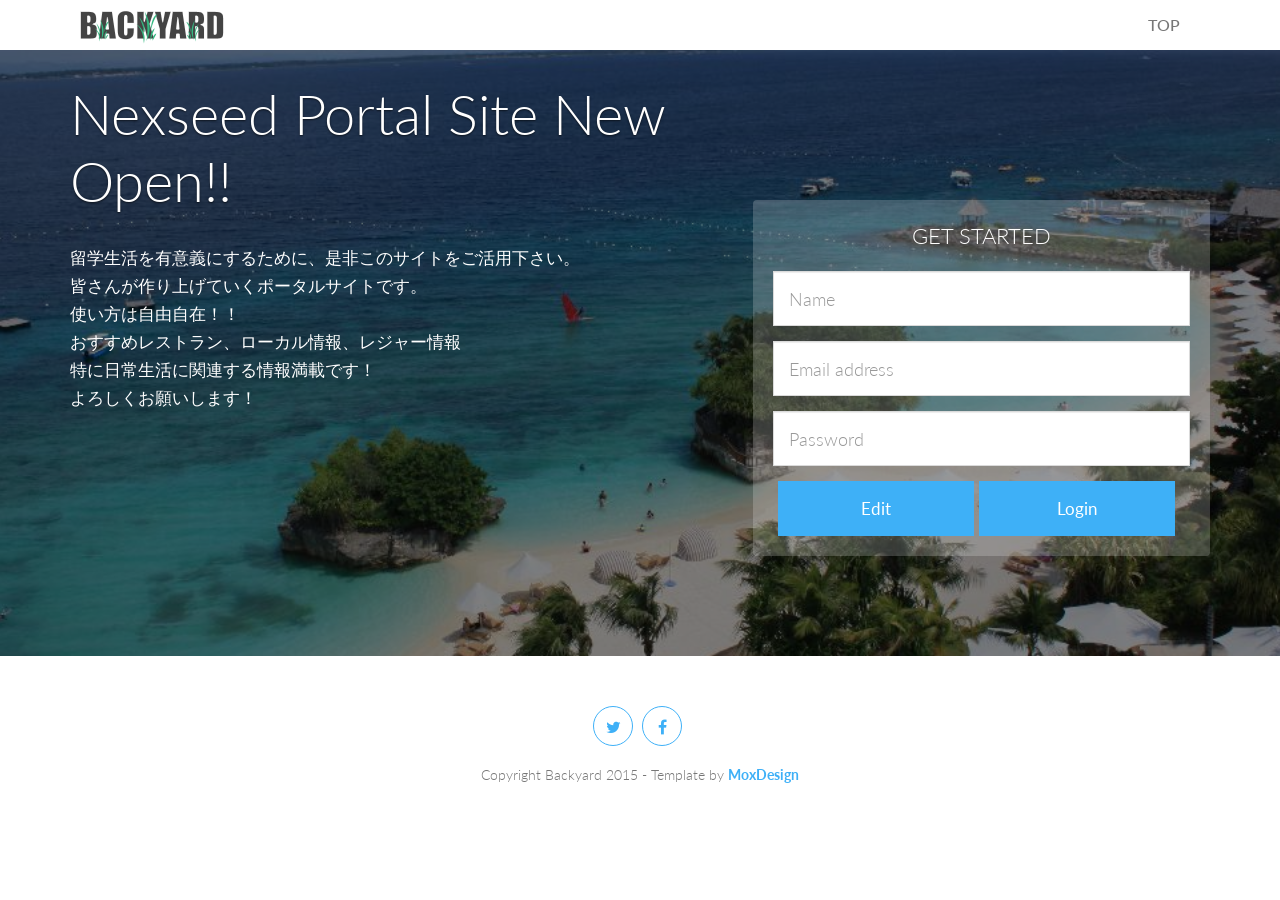
==== commit 1e989bef: "各ボックスの名前をコメントアウト" ====
--- a/backyard/check_regist.html
+++ b/backyard/check_regist.html
@@ -89,15 +89,15 @@
 						<input type="hidden" name="u" value="503bdae81fde8612ff4944435">
 						<input type="hidden" name="id" value="bfdba52708">
 							<div class="form-group">
-								<h2>Name</h2>
+								<!-- <h3>Name</h3> -->
 								<input class="form-control input-lg" name="name" type="text" placeholder="Name" required>
 							</div>
 							<div class="form-group">
-								<h2>Email</h2>
+								<!-- <h3>Email</h3> -->
 								<input class="form-control input-lg" name="password" type="email" placeholder="Email address" required>
 							</div>
 							<div class="form-group">
-								<h2>Password</h2>
+								<!-- <h3>Password</h3> -->
 								<input class="form-control input-lg" name="password" type="text" placeholder="Password" required>
 							</div>
 							<div class="form-group last">
